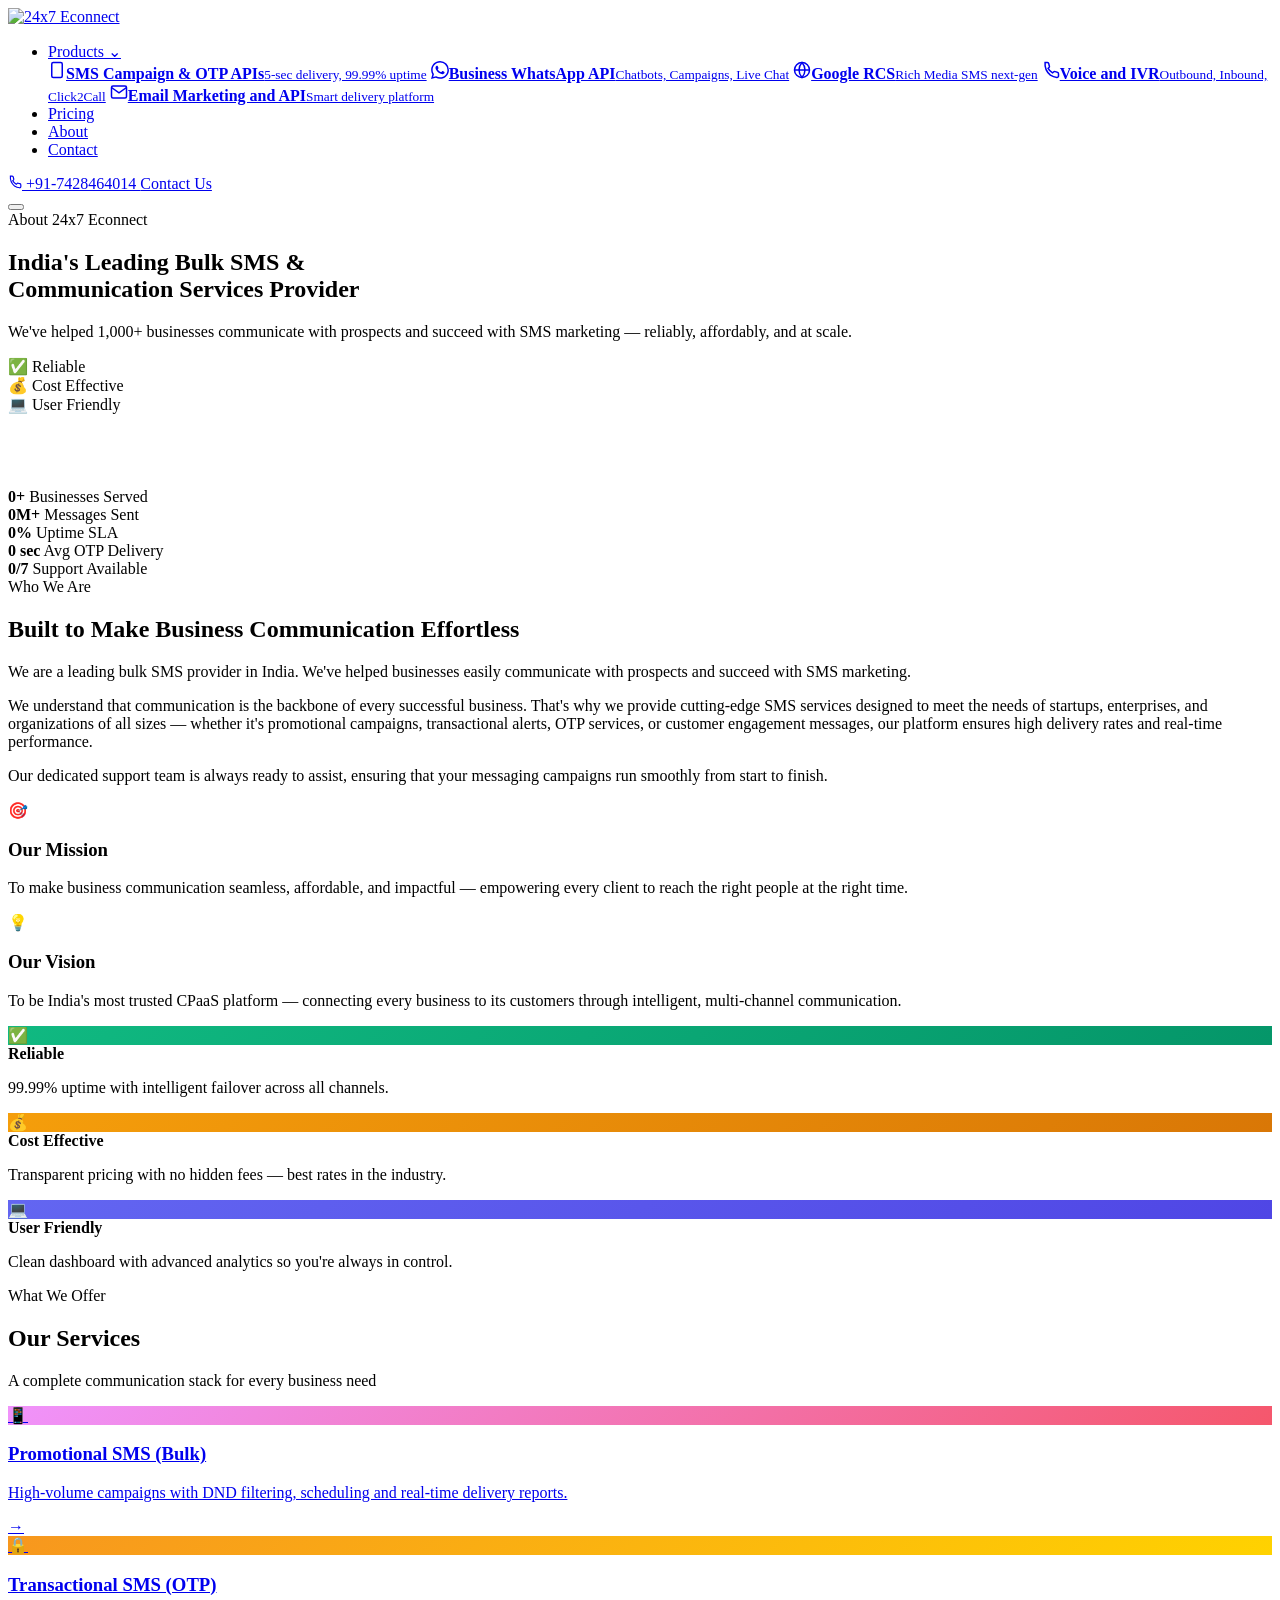
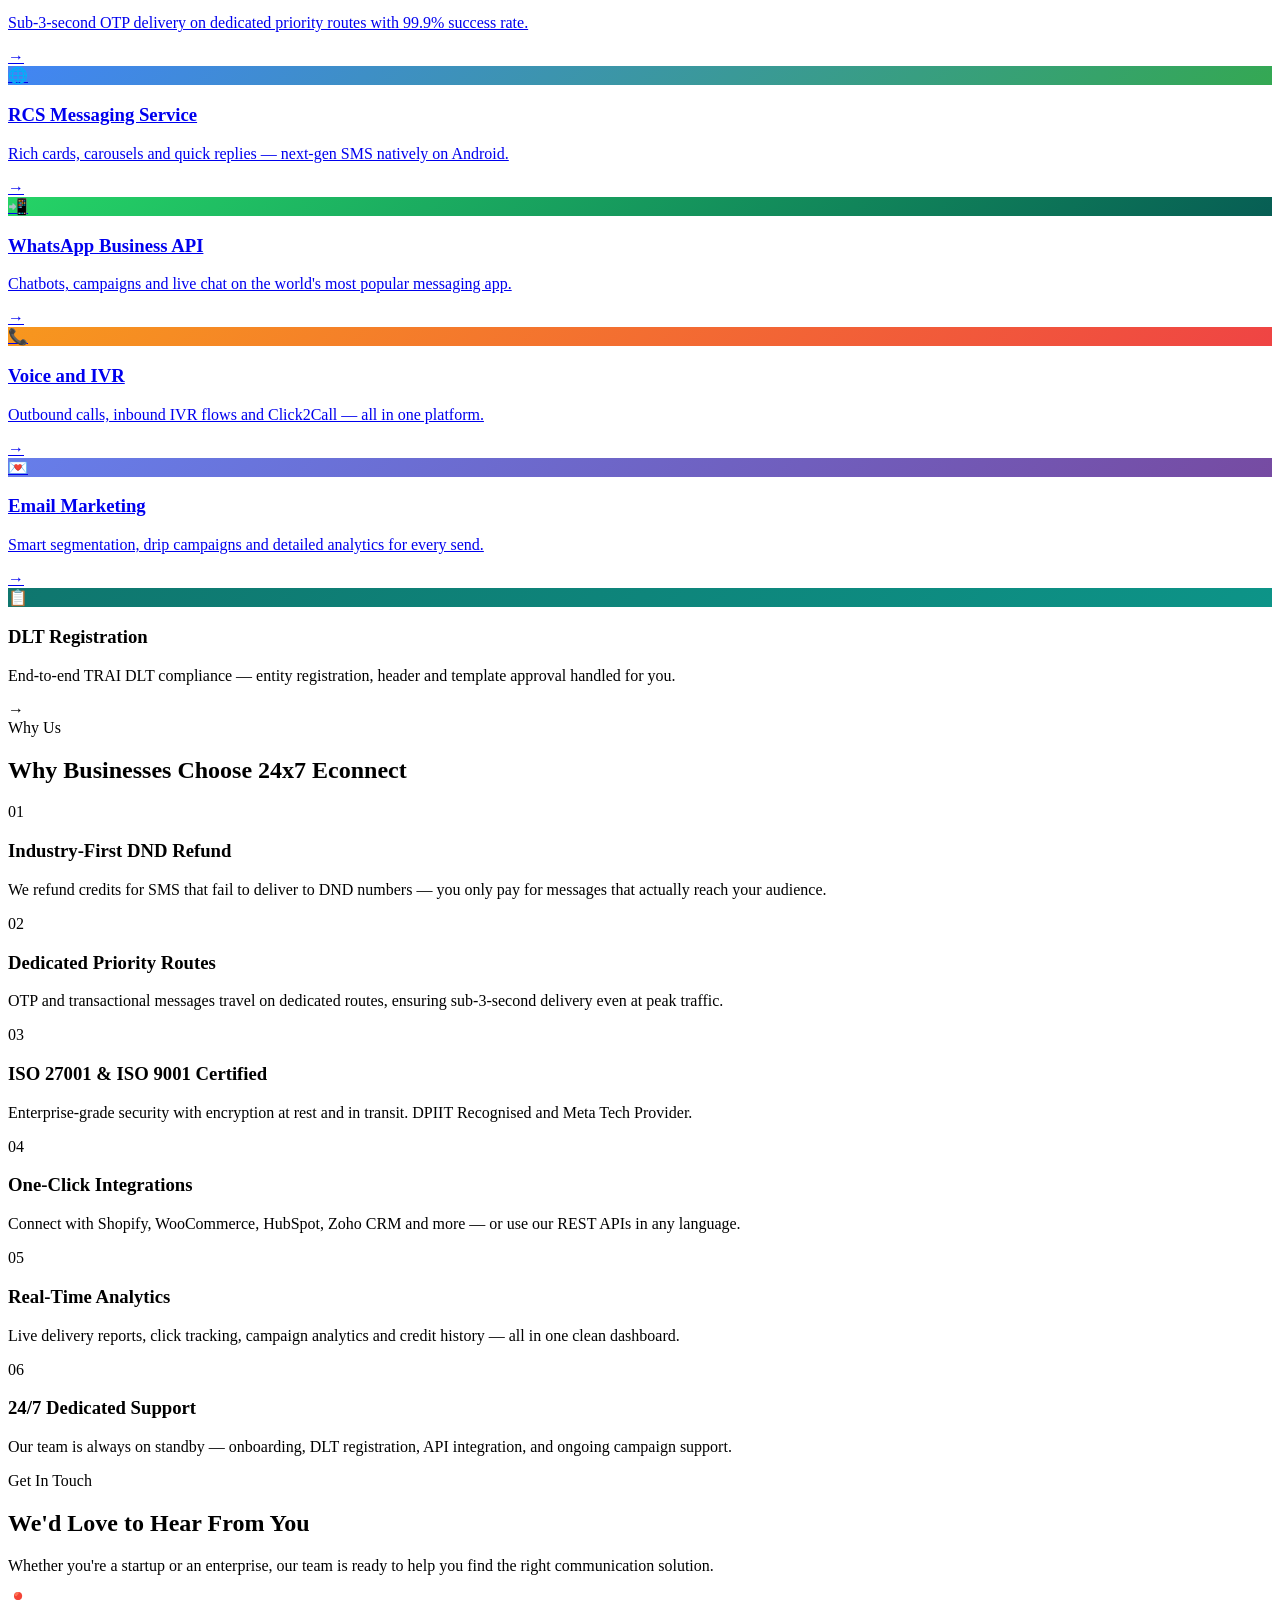
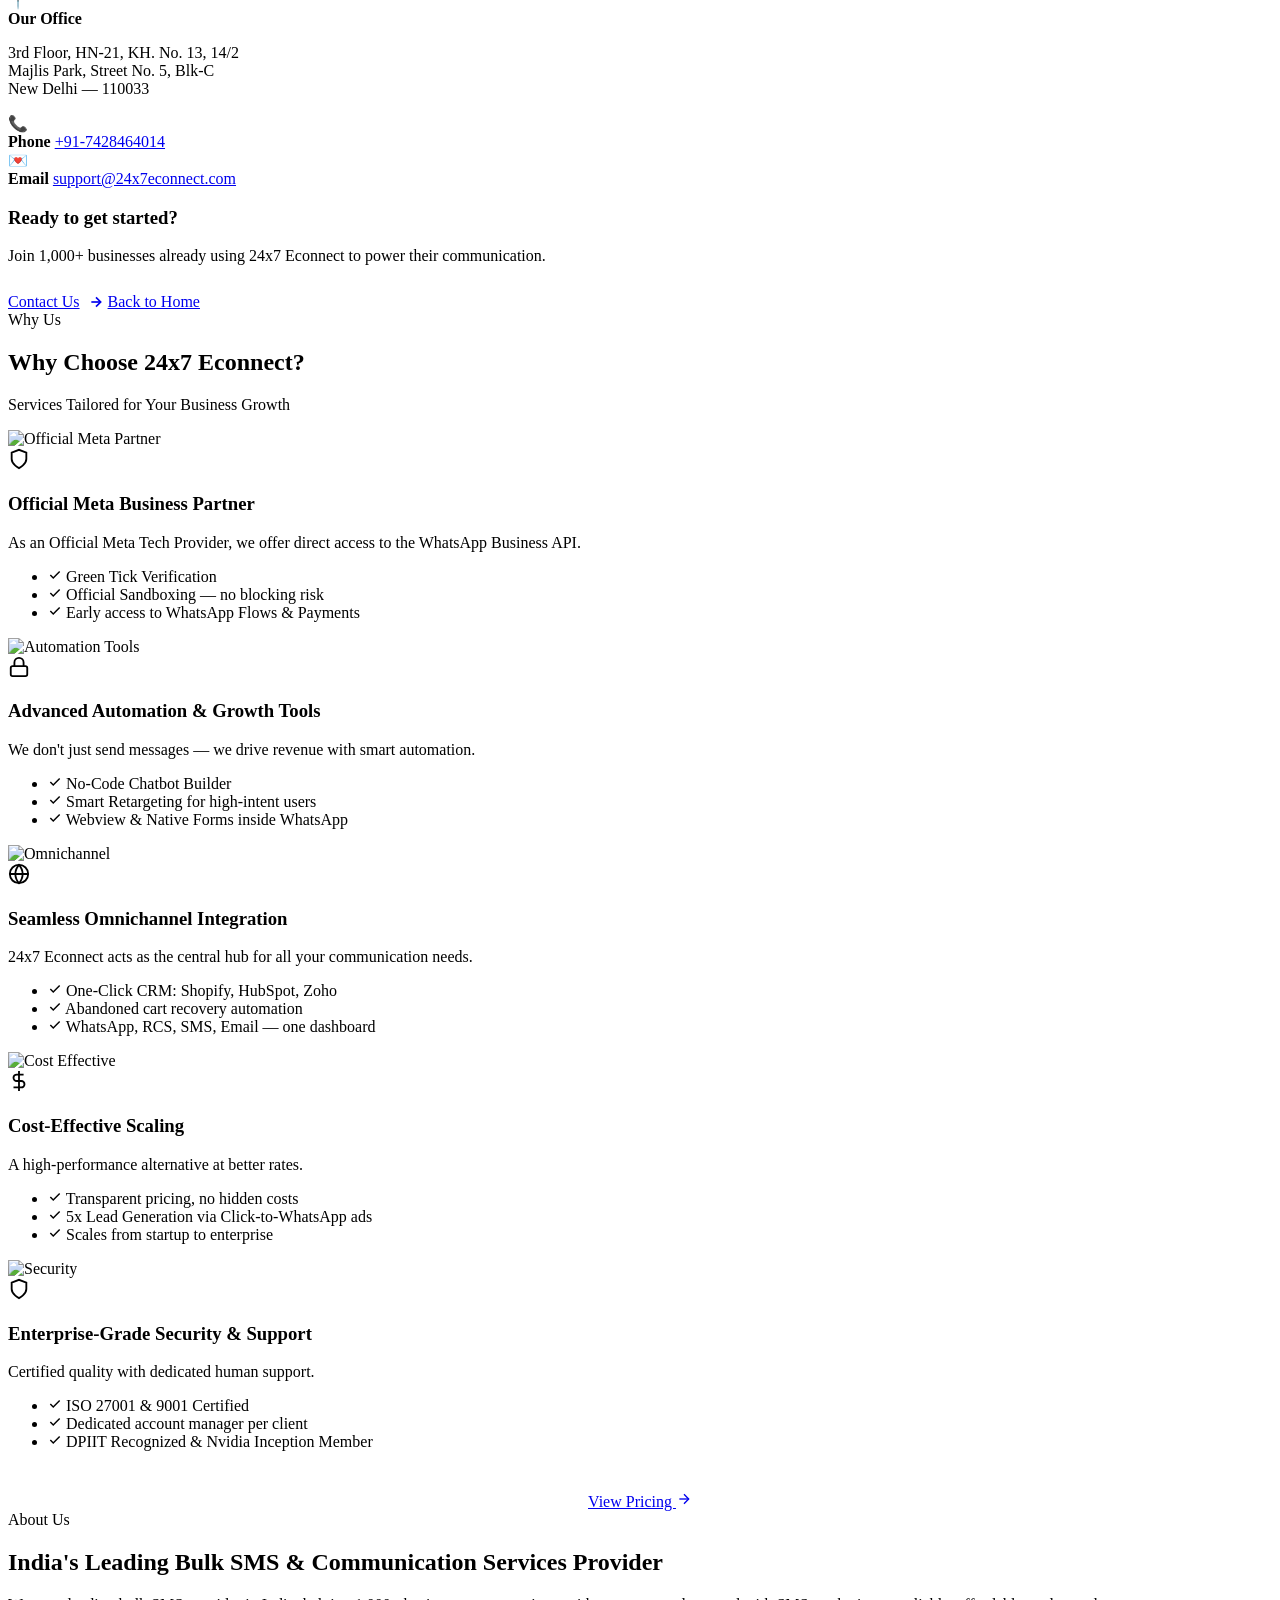
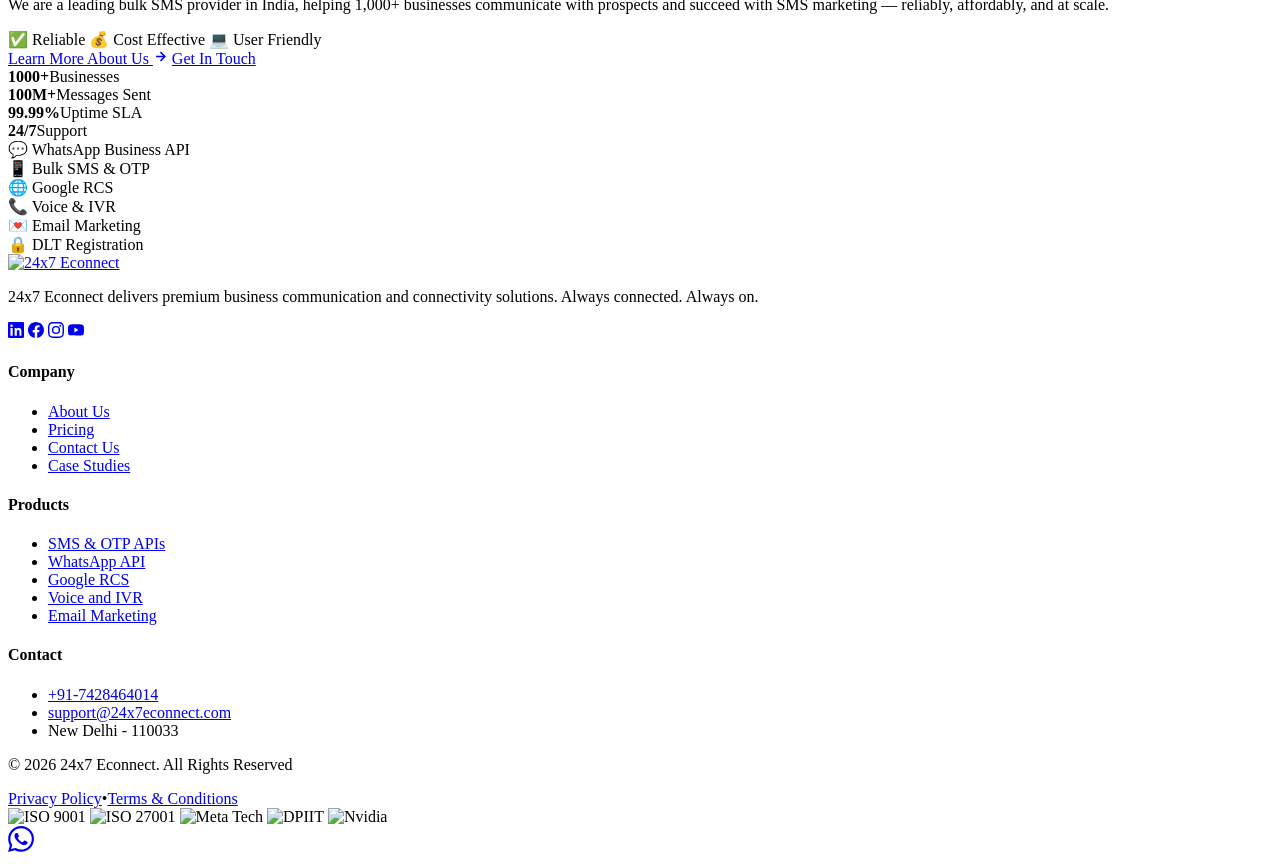
==== public/pages/about.html @ 638d7b46 "first commit" ====
<!DOCTYPE html>
<html lang="en">
<head>
<meta charset="UTF-8">
<meta name="viewport" content="width=device-width, initial-scale=1.0">
<title>About Us | 24*7 Econnect</title>
<meta name="description" content="Learn about 24x7 Econnect — India's leading bulk SMS and communication services provider. Our mission, services, and team.">
<link rel="preconnect" href="https://fonts.googleapis.com">
<link href="https://fonts.googleapis.com/css2?family=Poppins:wght@300;400;500;600;700;800;900&display=swap" rel="stylesheet">
<link rel="stylesheet" href="/assets/css/site.css">
<link rel="stylesheet" href="/assets/css/about-page.css">
</head>
<body>

<!-- NAVBAR -->
<nav class="nav scrolled" id="navbar">
  <div class="nav__inner">
    <a href="/" class="nav__logo"><img src="/assets/images/logo-24x7.svg" alt="24x7 Econnect" class="nav__logo-img"></a>
    <ul class="nav__links" id="navLinks">
      <li class="nav__item nav__item--dropdown">
        <a href="#" class="nav__link">Products <span class="nav__chevron">&#8964;</span></a>
        <div class="nav__dropdown">
          <a href="/pages/bulk-sms.html" class="nav__dropdown-item"><span class="nav__dd-icon nav__dd-icon--sms"><svg width="18" height="18" viewBox="0 0 24 24" fill="none" stroke="currentColor" stroke-width="2"><rect x="5" y="2" width="14" height="20" rx="2"/><line x1="12" y1="18" x2="12.01" y2="18"/></svg></span><span><strong>SMS Campaign &amp; OTP APIs</strong><small>5-sec delivery, 99.99% uptime</small></span></a>
          <a href="/pages/whatsapp-api.html" class="nav__dropdown-item"><span class="nav__dd-icon nav__dd-icon--wa"><svg width="18" height="18" viewBox="0 0 24 24" fill="currentColor"><path d="M17.472 14.382c-.297-.149-1.758-.867-2.03-.967-.273-.099-.471-.148-.67.15-.197.297-.767.966-.94 1.164-.173.199-.347.223-.644.075-.297-.15-1.255-.463-2.39-1.475-.883-.788-1.48-1.761-1.653-2.059-.173-.297-.018-.458.13-.606.134-.133.298-.347.446-.52.149-.174.198-.298.298-.497.099-.198.05-.371-.025-.52-.075-.149-.669-1.612-.916-2.207-.242-.579-.487-.5-.669-.51-.173-.008-.371-.01-.57-.01-.198 0-.52.074-.792.372-.272.297-1.04 1.016-1.04 2.479 0 1.462 1.065 2.875 1.213 3.074.149.198 2.096 3.2 5.077 4.487.709.306 1.262.489 1.694.625.712.227 1.36.195 1.871.118.571-.085 1.758-.719 2.006-1.413.248-.694.248-1.289.173-1.413-.074-.124-.272-.198-.57-.347m-5.421 7.403h-.004a9.87 9.87 0 0 1-5.031-1.378l-.361-.214-3.741.982.998-3.648-.235-.374a9.86 9.86 0 0 1-1.51-5.26c.001-5.45 4.436-9.884 9.888-9.884 2.64 0 5.122 1.03 6.988 2.898a9.825 9.825 0 0 1 2.893 6.994c-.003 5.45-4.437 9.884-9.885 9.884m8.413-18.297A11.815 11.815 0 0 0 12.05 0C5.495 0 .16 5.335.157 11.892c0 2.096.547 4.142 1.588 5.945L.057 24l6.305-1.654a11.882 11.882 0 0 0 5.683 1.448h.005c6.554 0 11.89-5.335 11.893-11.893a11.821 11.821 0 0 0-3.48-8.413z"/></svg></span><span><strong>Business WhatsApp API</strong><small>Chatbots, Campaigns, Live Chat</small></span></a>
          <a href="/pages/google-rcs.html" class="nav__dropdown-item"><span class="nav__dd-icon nav__dd-icon--rcs"><svg width="18" height="18" viewBox="0 0 24 24" fill="none" stroke="currentColor" stroke-width="2"><circle cx="12" cy="12" r="10"/><path d="M2 12h20M12 2a15.3 15.3 0 0 1 4 10 15.3 15.3 0 0 1-4 10 15.3 15.3 0 0 1-4-10 15.3 15.3 0 0 1 4-10z"/></svg></span><span><strong>Google RCS</strong><small>Rich Media SMS next-gen</small></span></a>
          <a href="/pages/voice-ivr.html" class="nav__dropdown-item"><span class="nav__dd-icon nav__dd-icon--voice"><svg width="18" height="18" viewBox="0 0 24 24" fill="none" stroke="currentColor" stroke-width="2"><path d="M22 16.92v3a2 2 0 0 1-2.18 2 19.79 19.79 0 0 1-8.63-3.07A19.5 19.5 0 0 1 4.11 2h3a2 2 0 0 1 2 1.72 12.84 12.84 0 0 0 .7 2.81 2 2 0 0 1-.45 2.11L8.09 9.91a16 16 0 0 0 6 6l1.27-1.27a2 2 0 0 1 2.11-.45 12.84 12.84 0 0 0 2.81.7A2 2 0 0 1 22 16.92z"/></svg></span><span><strong>Voice and IVR</strong><small>Outbound, Inbound, Click2Call</small></span></a>
          <a href="/pages/email-marketing.html" class="nav__dropdown-item"><span class="nav__dd-icon nav__dd-icon--email"><svg width="18" height="18" viewBox="0 0 24 24" fill="none" stroke="currentColor" stroke-width="2"><path d="M4 4h16c1.1 0 2 .9 2 2v12c0 1.1-.9 2-2 2H4c-1.1 0-2-.9-2-2V6c0-1.1.9-2 2-2z"/><polyline points="22,6 12,13 2,6"/></svg></span><span><strong>Email Marketing and API</strong><small>Smart delivery platform</small></span></a>
        </div>
      </li>
      <li class="nav__item"><a href="/pages/pricing.html" class="nav__link">Pricing</a></li>
      <li class="nav__item"><a href="/pages/about.html" class="nav__link nav__link--active">About</a></li>
      <li class="nav__item"><a href="/#contact" class="nav__link">Contact</a></li>
    </ul>
    <div class="nav__actions">
      <a href="tel:+917428464014" class="nav__phone">
        <svg width="14" height="14" viewBox="0 0 24 24" fill="none" stroke="currentColor" stroke-width="2"><path d="M22 16.92v3a2 2 0 0 1-2.18 2 19.79 19.79 0 0 1-8.63-3.07A19.5 19.5 0 0 1 4.11 2h3a2 2 0 0 1 2 1.72 12.84 12.84 0 0 0 .7 2.81 2 2 0 0 1-.45 2.11L8.09 9.91a16 16 0 0 0 6 6l1.27-1.27a2 2 0 0 1 2.11-.45 12.84 12.84 0 0 0 2.81.7A2 2 0 0 1 22 16.92z"/></svg>
        +91-7428464014
      </a>
      <a href="/#contact" class="nav__cta">Contact Us</a>
    </div>
    <button class="nav__hamburger" id="hamburger" aria-label="Toggle menu"><span></span><span></span><span></span></button>
  </div>
</nav>

<!-- HERO BANNER -->
<section class="ab-hero">
  <div class="ab-hero__orb ab-hero__orb--1"></div>
  <div class="ab-hero__orb ab-hero__orb--2"></div>
  <div class="ab-hero__orb ab-hero__orb--3"></div>
  <div class="section-inner">
    <div class="ab-hero__inner" data-aos="fade-up">
      <span class="ab-eyebrow">About 24x7 Econnect</span>
      <h1 class="ab-hero__title">India's Leading Bulk SMS &amp;<br>Communication Services Provider</h1>
      <p class="ab-hero__sub">We've helped 1,000+ businesses communicate with prospects and succeed with SMS marketing — reliably, affordably, and at scale.</p>
      <div class="ab-hero__badges">
        <div class="ab-badge"><span>&#9989;</span> Reliable</div>
        <div class="ab-badge"><span>&#128176;</span> Cost Effective</div>
        <div class="ab-badge"><span>&#128187;</span> User Friendly</div>
      </div>
    </div>
  </div>
  <div class="ab-hero__wave">
    <svg viewBox="0 0 1440 80" fill="none" xmlns="http://www.w3.org/2000/svg" preserveAspectRatio="none"><path d="M0,40 C360,80 1080,0 1440,40 L1440,80 L0,80 Z" fill="#fff"/></svg>
  </div>
</section>

<!-- STATS ROW -->
<section class="ab-stats">
  <div class="section-inner">
    <div class="ab-stats__grid" data-aos="fade-up">
      <div class="ab-stat">
        <strong data-count="1000" data-suffix="+">0+</strong>
        <span>Businesses Served</span>
      </div>
      <div class="ab-stat">
        <strong data-count="100" data-suffix="M+">0M+</strong>
        <span>Messages Sent</span>
      </div>
      <div class="ab-stat">
        <strong data-count="99" data-suffix=".99%">0%</strong>
        <span>Uptime SLA</span>
      </div>
      <div class="ab-stat">
        <strong data-count="5" data-suffix=" sec">0 sec</strong>
        <span>Avg OTP Delivery</span>
      </div>
      <div class="ab-stat">
        <strong data-count="24" data-suffix="/7">0/7</strong>
        <span>Support Available</span>
      </div>
    </div>
  </div>
</section>

<!-- WHO WE ARE -->
<section class="ab-section">
  <div class="section-inner">
    <div class="ab-who__grid">
      <div class="ab-who__left" data-aos="fade-right">
        <span class="ab-label">Who We Are</span>
        <h2 class="ab-section__title">Built to Make Business Communication Effortless</h2>
        <p class="ab-body">We are a leading bulk SMS provider in India. We've helped businesses easily communicate with prospects and succeed with SMS marketing.</p>
        <p class="ab-body">We understand that communication is the backbone of every successful business. That's why we provide cutting-edge SMS services designed to meet the needs of startups, enterprises, and organizations of all sizes — whether it's promotional campaigns, transactional alerts, OTP services, or customer engagement messages, our platform ensures high delivery rates and real-time performance.</p>
        <p class="ab-body">Our dedicated support team is always ready to assist, ensuring that your messaging campaigns run smoothly from start to finish.</p>
      </div>
      <div class="ab-who__right" data-aos="fade-left">
        <!-- Mission -->
        <div class="ab-mission-card">
          <div class="ab-mission-card__icon">&#127919;</div>
          <div>
            <h3>Our Mission</h3>
            <p>To make business communication seamless, affordable, and impactful — empowering every client to reach the right people at the right time.</p>
          </div>
        </div>
        <!-- Vision -->
        <div class="ab-mission-card ab-mission-card--blue">
          <div class="ab-mission-card__icon">&#128161;</div>
          <div>
            <h3>Our Vision</h3>
            <p>To be India's most trusted CPaaS platform — connecting every business to its customers through intelligent, multi-channel communication.</p>
          </div>
        </div>
        <!-- Values -->
        <div class="ab-values">
          <div class="ab-value">
            <div class="ab-value__icon" style="background:linear-gradient(135deg,#10b981,#059669)">&#9989;</div>
            <div><strong>Reliable</strong><p>99.99% uptime with intelligent failover across all channels.</p></div>
          </div>
          <div class="ab-value">
            <div class="ab-value__icon" style="background:linear-gradient(135deg,#f59e0b,#d97706)">&#128176;</div>
            <div><strong>Cost Effective</strong><p>Transparent pricing with no hidden fees — best rates in the industry.</p></div>
          </div>
          <div class="ab-value">
            <div class="ab-value__icon" style="background:linear-gradient(135deg,#6366f1,#4f46e5)">&#128187;</div>
            <div><strong>User Friendly</strong><p>Clean dashboard with advanced analytics so you're always in control.</p></div>
          </div>
        </div>
      </div>
    </div>
  </div>
</section>

<!-- SERVICES -->
<section class="ab-section ab-section--gray">
  <div class="section-inner">
    <div class="ab-section__head" data-aos="fade-up">
      <span class="ab-label">What We Offer</span>
      <h2 class="ab-section__title">Our Services</h2>
      <p class="ab-section__sub">A complete communication stack for every business need</p>
    </div>
    <div class="ab-services__grid" data-aos="fade-up">
      <a href="/pages/bulk-sms.html" class="ab-service-card">
        <div class="ab-service-card__icon" style="background:linear-gradient(135deg,#f093fb,#f5576c)">&#128241;</div>
        <h3>Promotional SMS (Bulk)</h3>
        <p>High-volume campaigns with DND filtering, scheduling and real-time delivery reports.</p>
        <span class="ab-service-card__arrow">&#8594;</span>
      </a>
      <a href="/pages/bulk-sms.html" class="ab-service-card">
        <div class="ab-service-card__icon" style="background:linear-gradient(135deg,#f7971e,#ffd200)">&#128274;</div>
        <h3>Transactional SMS (OTP)</h3>
        <p>Sub-3-second OTP delivery on dedicated priority routes with 99.9% success rate.</p>
        <span class="ab-service-card__arrow">&#8594;</span>
      </a>
      <a href="/pages/google-rcs.html" class="ab-service-card">
        <div class="ab-service-card__icon" style="background:linear-gradient(135deg,#4285f4,#34a853)">&#127760;</div>
        <h3>RCS Messaging Service</h3>
        <p>Rich cards, carousels and quick replies — next-gen SMS natively on Android.</p>
        <span class="ab-service-card__arrow">&#8594;</span>
      </a>
      <a href="/pages/whatsapp-api.html" class="ab-service-card">
        <div class="ab-service-card__icon" style="background:linear-gradient(135deg,#25d366,#075e54)">&#128242;</div>
        <h3>WhatsApp Business API</h3>
        <p>Chatbots, campaigns and live chat on the world's most popular messaging app.</p>
        <span class="ab-service-card__arrow">&#8594;</span>
      </a>
      <a href="/pages/voice-ivr.html" class="ab-service-card">
        <div class="ab-service-card__icon" style="background:linear-gradient(135deg,#f7971e,#ef4444)">&#128222;</div>
        <h3>Voice and IVR</h3>
        <p>Outbound calls, inbound IVR flows and Click2Call — all in one platform.</p>
        <span class="ab-service-card__arrow">&#8594;</span>
      </a>
      <a href="/pages/email-marketing.html" class="ab-service-card">
        <div class="ab-service-card__icon" style="background:linear-gradient(135deg,#667eea,#764ba2)">&#128140;</div>
        <h3>Email Marketing</h3>
        <p>Smart segmentation, drip campaigns and detailed analytics for every send.</p>
        <span class="ab-service-card__arrow">&#8594;</span>
      </a>
      <div class="ab-service-card ab-service-card--dlt">
        <div class="ab-service-card__icon" style="background:linear-gradient(135deg,#0f766e,#0d9488)">&#128203;</div>
        <h3>DLT Registration</h3>
        <p>End-to-end TRAI DLT compliance — entity registration, header and template approval handled for you.</p>
        <span class="ab-service-card__arrow">&#8594;</span>
      </div>
    </div>
  </div>
</section>

<!-- WHY CHOOSE US -->
<section class="ab-section">
  <div class="section-inner">
    <div class="ab-section__head" data-aos="fade-up">
      <span class="ab-label">Why Us</span>
      <h2 class="ab-section__title">Why Businesses Choose 24x7 Econnect</h2>
    </div>
    <div class="ab-why__grid" data-aos="fade-up">
      <div class="ab-why-card">
        <div class="ab-why-card__num">01</div>
        <h3>Industry-First DND Refund</h3>
        <p>We refund credits for SMS that fail to deliver to DND numbers — you only pay for messages that actually reach your audience.</p>
      </div>
      <div class="ab-why-card">
        <div class="ab-why-card__num">02</div>
        <h3>Dedicated Priority Routes</h3>
        <p>OTP and transactional messages travel on dedicated routes, ensuring sub-3-second delivery even at peak traffic.</p>
      </div>
      <div class="ab-why-card">
        <div class="ab-why-card__num">03</div>
        <h3>ISO 27001 &amp; ISO 9001 Certified</h3>
        <p>Enterprise-grade security with encryption at rest and in transit. DPIIT Recognised and Meta Tech Provider.</p>
      </div>
      <div class="ab-why-card">
        <div class="ab-why-card__num">04</div>
        <h3>One-Click Integrations</h3>
        <p>Connect with Shopify, WooCommerce, HubSpot, Zoho CRM and more — or use our REST APIs in any language.</p>
      </div>
      <div class="ab-why-card">
        <div class="ab-why-card__num">05</div>
        <h3>Real-Time Analytics</h3>
        <p>Live delivery reports, click tracking, campaign analytics and credit history — all in one clean dashboard.</p>
      </div>
      <div class="ab-why-card">
        <div class="ab-why-card__num">06</div>
        <h3>24/7 Dedicated Support</h3>
        <p>Our team is always on standby — onboarding, DLT registration, API integration, and ongoing campaign support.</p>
      </div>
    </div>
  </div>
</section>

<!-- CONTACT + ADDRESS -->
<section class="ab-section ab-section--gray">
  <div class="section-inner">
    <div class="ab-contact__grid" data-aos="fade-up">
      <div class="ab-contact__info">
        <span class="ab-label">Get In Touch</span>
        <h2 class="ab-section__title">We'd Love to Hear From You</h2>
        <p class="ab-body">Whether you're a startup or an enterprise, our team is ready to help you find the right communication solution.</p>
        <div class="ab-contact__details">
          <div class="ab-contact__detail">
            <div class="ab-contact__detail-icon">&#128205;</div>
            <div>
              <strong>Our Office</strong>
              <p>3rd Floor, HN-21, KH. No. 13, 14/2<br>Majlis Park, Street No. 5, Blk-C<br>New Delhi — 110033</p>
            </div>
          </div>
          <div class="ab-contact__detail">
            <div class="ab-contact__detail-icon">&#128222;</div>
            <div>
              <strong>Phone</strong>
              <a href="tel:+917428464014">+91-7428464014</a>
            </div>
          </div>
          <div class="ab-contact__detail">
            <div class="ab-contact__detail-icon">&#128140;</div>
            <div>
              <strong>Email</strong>
              <a href="mailto:support@24x7econnect.com">support@24x7econnect.com</a>
            </div>
          </div>
        </div>
      </div>
      <div class="ab-contact__cta">
        <div class="ab-cta-card">
          <h3>Ready to get started?</h3>
          <p>Join 1,000+ businesses already using 24x7 Econnect to power their communication.</p>
          <a href="/#contact" class="hero__btn-primary" style="display:inline-flex;align-items:center;gap:.5rem">
            Contact Us
            <svg width="16" height="16" viewBox="0 0 24 24" fill="none" stroke="currentColor" stroke-width="2.5"><line x1="5" y1="12" x2="19" y2="12"/><polyline points="12 5 19 12 12 19"/></svg>
          </a>
          <a href="/" class="hero__btn-secondary" style="display:inline-flex;align-items:center;gap:.5rem;margin-top:.75rem">
            Back to Home
          </a>
        </div>
      </div>
    </div>
  </div>
</section>


<!-- WHY CHOOSE US -->
<section class="why" id="features">
  <div class="section-inner">
    <div class="section-head" data-aos="fade-up">
      <span class="section-eyebrow">Why Us</span>
      <h2 class="section-title">Why Choose 24x7 Econnect?</h2>
      <p class="section-sub">Services Tailored for Your Business Growth</p>
    </div>
    <div class="why-scroll-wrap" data-aos="fade-up">
      <div class="why-scroll-track">
        <div class="wcard">
          <div class="wcard__img-wrap"><img src="https://combirds.com/_next/static/media/personalized.0367c824.jpg" alt="Official Meta Partner" class="wcard__img" loading="lazy"></div>
          <div class="wcard__icon-ring"><svg width="22" height="22" viewBox="0 0 24 24" fill="none" stroke="currentColor" stroke-width="2"><path d="M12 22s8-4 8-10V5l-8-3-8 3v7c0 6 8 10 8 10z"/></svg></div>
          <h3 class="wcard__title">Official Meta Business Partner</h3>
          <p class="wcard__desc">As an Official Meta Tech Provider, we offer direct access to the WhatsApp Business API.</p>
          <ul class="wcard__list">
            <li><svg width="14" height="14" viewBox="0 0 24 24" fill="none" stroke="currentColor" stroke-width="2.5"><polyline points="20 6 9 17 4 12"/></svg> Green Tick Verification</li>
            <li><svg width="14" height="14" viewBox="0 0 24 24" fill="none" stroke="currentColor" stroke-width="2.5"><polyline points="20 6 9 17 4 12"/></svg> Official Sandboxing — no blocking risk</li>
            <li><svg width="14" height="14" viewBox="0 0 24 24" fill="none" stroke="currentColor" stroke-width="2.5"><polyline points="20 6 9 17 4 12"/></svg> Early access to WhatsApp Flows &amp; Payments</li>
          </ul>
        </div>
        <div class="wcard">
          <div class="wcard__img-wrap"><img src="https://combirds.com/_next/static/media/cuttingEdge.2c557641.jpg" alt="Automation Tools" class="wcard__img" loading="lazy"></div>
          <div class="wcard__icon-ring"><svg width="22" height="22" viewBox="0 0 24 24" fill="none" stroke="currentColor" stroke-width="2"><rect x="3" y="11" width="18" height="11" rx="2"/><path d="M7 11V7a5 5 0 0 1 10 0v4"/></svg></div>
          <h3 class="wcard__title">Advanced Automation &amp; Growth Tools</h3>
          <p class="wcard__desc">We don't just send messages — we drive revenue with smart automation.</p>
          <ul class="wcard__list">
            <li><svg width="14" height="14" viewBox="0 0 24 24" fill="none" stroke="currentColor" stroke-width="2.5"><polyline points="20 6 9 17 4 12"/></svg> No-Code Chatbot Builder</li>
            <li><svg width="14" height="14" viewBox="0 0 24 24" fill="none" stroke="currentColor" stroke-width="2.5"><polyline points="20 6 9 17 4 12"/></svg> Smart Retargeting for high-intent users</li>
            <li><svg width="14" height="14" viewBox="0 0 24 24" fill="none" stroke="currentColor" stroke-width="2.5"><polyline points="20 6 9 17 4 12"/></svg> Webview &amp; Native Forms inside WhatsApp</li>
          </ul>
        </div>
        <div class="wcard">
          <div class="wcard__img-wrap"><img src="https://combirds.com/_next/static/media/costEffective.8e660334.jpg" alt="Omnichannel" class="wcard__img" loading="lazy"></div>
          <div class="wcard__icon-ring"><svg width="22" height="22" viewBox="0 0 24 24" fill="none" stroke="currentColor" stroke-width="2"><circle cx="12" cy="12" r="10"/><path d="M2 12h20M12 2a15.3 15.3 0 0 1 4 10 15.3 15.3 0 0 1-4 10 15.3 15.3 0 0 1-4-10 15.3 15.3 0 0 1 4-10z"/></svg></div>
          <h3 class="wcard__title">Seamless Omnichannel Integration</h3>
          <p class="wcard__desc">24x7 Econnect acts as the central hub for all your communication needs.</p>
          <ul class="wcard__list">
            <li><svg width="14" height="14" viewBox="0 0 24 24" fill="none" stroke="currentColor" stroke-width="2.5"><polyline points="20 6 9 17 4 12"/></svg> One-Click CRM: Shopify, HubSpot, Zoho</li>
            <li><svg width="14" height="14" viewBox="0 0 24 24" fill="none" stroke="currentColor" stroke-width="2.5"><polyline points="20 6 9 17 4 12"/></svg> Abandoned cart recovery automation</li>
            <li><svg width="14" height="14" viewBox="0 0 24 24" fill="none" stroke="currentColor" stroke-width="2.5"><polyline points="20 6 9 17 4 12"/></svg> WhatsApp, RCS, SMS, Email — one dashboard</li>
          </ul>
        </div>
        <div class="wcard">
          <div class="wcard__img-wrap"><img src="https://combirds.com/_next/static/media/costEffective.8e660334.jpg" alt="Cost Effective" class="wcard__img" loading="lazy"></div>
          <div class="wcard__icon-ring"><svg width="22" height="22" viewBox="0 0 24 24" fill="none" stroke="currentColor" stroke-width="2"><line x1="12" y1="1" x2="12" y2="23"/><path d="M17 5H9.5a3.5 3.5 0 0 0 0 7h5a3.5 3.5 0 0 1 0 7H6"/></svg></div>
          <h3 class="wcard__title">Cost-Effective Scaling</h3>
          <p class="wcard__desc">A high-performance alternative at better rates.</p>
          <ul class="wcard__list">
            <li><svg width="14" height="14" viewBox="0 0 24 24" fill="none" stroke="currentColor" stroke-width="2.5"><polyline points="20 6 9 17 4 12"/></svg> Transparent pricing, no hidden costs</li>
            <li><svg width="14" height="14" viewBox="0 0 24 24" fill="none" stroke="currentColor" stroke-width="2.5"><polyline points="20 6 9 17 4 12"/></svg> 5x Lead Generation via Click-to-WhatsApp ads</li>
            <li><svg width="14" height="14" viewBox="0 0 24 24" fill="none" stroke="currentColor" stroke-width="2.5"><polyline points="20 6 9 17 4 12"/></svg> Scales from startup to enterprise</li>
          </ul>
        </div>
        <div class="wcard">
          <div class="wcard__img-wrap"><img src="https://combirds.com/_next/static/media/exceptional.bc39d3ae.jpg" alt="Security" class="wcard__img" loading="lazy"></div>
          <div class="wcard__icon-ring"><svg width="22" height="22" viewBox="0 0 24 24" fill="none" stroke="currentColor" stroke-width="2"><path d="M12 22s8-4 8-10V5l-8-3-8 3v7c0 6 8 10 8 10z"/></svg></div>
          <h3 class="wcard__title">Enterprise-Grade Security &amp; Support</h3>
          <p class="wcard__desc">Certified quality with dedicated human support.</p>
          <ul class="wcard__list">
            <li><svg width="14" height="14" viewBox="0 0 24 24" fill="none" stroke="currentColor" stroke-width="2.5"><polyline points="20 6 9 17 4 12"/></svg> ISO 27001 &amp; 9001 Certified</li>
            <li><svg width="14" height="14" viewBox="0 0 24 24" fill="none" stroke="currentColor" stroke-width="2.5"><polyline points="20 6 9 17 4 12"/></svg> Dedicated account manager per client</li>
            <li><svg width="14" height="14" viewBox="0 0 24 24" fill="none" stroke="currentColor" stroke-width="2.5"><polyline points="20 6 9 17 4 12"/></svg> DPIIT Recognized &amp; Nvidia Inception Member</li>
          </ul>
        </div>
      </div>
    </div>
    <div style="text-align:center;margin-top:2.5rem" data-aos="fade-up">
      <a href="/pages/pricing.html" class="btn-outline-maroon">View Pricing <svg width="16" height="16" viewBox="0 0 24 24" fill="none" stroke="currentColor" stroke-width="2"><line x1="5" y1="12" x2="19" y2="12"/><polyline points="12 5 19 12 12 19"/></svg></a>
    </div>
  </div>
</section>

<!-- ABOUT US -->
<section class="about" id="about">
  <div class="section-inner">
    <div class="about__teaser" data-aos="fade-up">
      <div class="about__teaser-left">
        <span class="section-eyebrow">About Us</span>
        <h2 class="about__teaser-title">India's Leading Bulk SMS &amp; Communication Services Provider</h2>
        <p class="about__teaser-body">We are a leading bulk SMS provider in India, helping 1,000+ businesses communicate with prospects and succeed with SMS marketing — reliably, affordably, and at scale.</p>
        <div class="about__teaser-pills">
          <span class="about__pill">&#9989; Reliable</span>
          <span class="about__pill">&#128176; Cost Effective</span>
          <span class="about__pill">&#128187; User Friendly</span>
        </div>
        <div class="about__teaser-btns">
          <a href="/pages/about.html" class="hero__btn-primary">Learn More About Us <svg width="15" height="15" viewBox="0 0 24 24" fill="none" stroke="currentColor" stroke-width="2.5"><line x1="5" y1="12" x2="19" y2="12"/><polyline points="12 5 19 12 12 19"/></svg></a>
          <a href="/#contact" class="hero__btn-secondary">Get In Touch</a>
        </div>
      </div>
      <div class="about__teaser-right">
        <div class="about__teaser-stats">
          <div class="about__teaser-stat"><strong data-count="1000" data-suffix="+">1000+</strong><span>Businesses</span></div>
          <div class="about__teaser-stat"><strong data-count="100" data-suffix="M+">100M+</strong><span>Messages Sent</span></div>
          <div class="about__teaser-stat"><strong data-count="99" data-suffix=".99%">99.99%</strong><span>Uptime SLA</span></div>
          <div class="about__teaser-stat"><strong data-count="24" data-suffix="/7">24/7</strong><span>Support</span></div>
        </div>
        <div class="about__teaser-services">
          <div class="about__ts-item"><span style="color:#25d366">&#128172;</span> WhatsApp Business API</div>
          <div class="about__ts-item"><span style="color:#f5576c">&#128241;</span> Bulk SMS &amp; OTP</div>
          <div class="about__ts-item"><span style="color:#4285f4">&#127760;</span> Google RCS</div>
          <div class="about__ts-item"><span style="color:#f7971e">&#128222;</span> Voice &amp; IVR</div>
          <div class="about__ts-item"><span style="color:#764ba2">&#128140;</span> Email Marketing</div>
          <div class="about__ts-item"><span style="color:#0d9488">&#128274;</span> DLT Registration</div>
        </div>
      </div>
    </div>
  </div>
</section>

<!-- FOOTER -->
<footer class="footer">
  <div class="footer__main">
    <div class="footer__inner">
      <div class="footer__brand">
        <a href="/" class="footer__logo-wrap">
          <img src="/assets/images/logo-24x7-white.svg" alt="24x7 Econnect" class="footer__logo-img">
        </a>
        <p class="footer__bio">24x7 Econnect delivers premium business communication and connectivity solutions. Always connected. Always on.</p>
        <div class="footer__social">
          <a href="https://www.linkedin.com/company/24-7-econnect" target="_blank" rel="noopener" aria-label="LinkedIn" class="footer__social-link"><svg width="16" height="16" viewBox="0 0 24 24" fill="currentColor"><path d="M20.447 20.452H17.21v-5.569c0-1.328-.027-3.037-1.852-3.037-1.853 0-2.136 1.445-2.136 2.939v5.667H9.985V9h3.102v1.561h.046c.432-.818 1.487-1.681 3.061-1.681 3.274 0 3.878 2.155 3.878 4.958v6.614zM5.337 7.433a1.8 1.8 0 1 1 0-3.601 1.8 1.8 0 0 1 0 3.601zM6.956 20.452H3.717V9h3.239v11.452zM22.225 0H1.771C.792 0 0 .774 0 1.729v20.542C0 23.227.792 24 1.771 24h20.451C23.2 24 24 23.227 24 22.271V1.729C24 .774 23.2 0 22.222 0h.003z"/></svg></a>
          <a href="https://www.facebook.com/247econnect" target="_blank" rel="noopener" aria-label="Facebook" class="footer__social-link"><svg width="16" height="16" viewBox="0 0 24 24" fill="currentColor"><path d="M24 12.073C24 5.405 18.627 0 12 0S0 5.405 0 12.073C0 18.1 4.388 23.094 10.125 24v-8.437H7.078v-3.49h3.047V9.41c0-3.025 1.792-4.697 4.533-4.697 1.312 0 2.686.236 2.686.236v2.97h-1.513c-1.491 0-1.956.93-1.956 1.874v2.25h3.328l-.532 3.49h-2.796V24C19.612 23.094 24 18.1 24 12.073z"/></svg></a>
          <a href="https://www.instagram.com/247econnect" target="_blank" rel="noopener" aria-label="Instagram" class="footer__social-link"><svg width="16" height="16" viewBox="0 0 24 24" fill="currentColor"><path d="M12 2.163c3.204 0 3.584.012 4.85.07 3.252.148 4.771 1.691 4.919 4.919.058 1.265.069 1.645.069 4.849 0 3.205-.012 3.584-.069 4.849-.149 3.225-1.664 4.771-4.919 4.919-1.266.058-1.644.07-4.85.07-3.204 0-3.584-.012-4.849-.07-3.26-.149-4.771-1.699-4.919-4.92-.058-1.265-.07-1.644-.07-4.849 0-3.204.013-3.583.07-4.849.149-3.227 1.664-4.771 4.919-4.919 1.266-.057 1.645-.069 4.849-.069zM12 0C8.741 0 8.333.014 7.053.072 2.695.272.273 2.69.073 7.052.014 8.333 0 8.741 0 12c0 3.259.014 3.668.072 4.948.2 4.358 2.618 6.78 6.98 6.98C8.333 23.986 8.741 24 12 24c3.259 0 3.668-.014 4.948-.072 4.354-.2 6.782-2.618 6.979-6.98.059-1.28.073-1.689.073-4.948 0-3.259-.014-3.667-.072-4.947-.196-4.354-2.617-6.78-6.979-6.98C15.668.014 15.259 0 12 0zm0 5.838a6.162 6.162 0 1 0 0 12.324 6.162 6.162 0 0 0 0-12.324zM12 16a4 4 0 1 1 0-8 4 4 0 0 1 0 8zm6.406-11.845a1.44 1.44 0 1 0 0 2.881 1.44 1.44 0 0 0 0-2.881z"/></svg></a>
          <a href="https://www.youtube.com/@247econnect" target="_blank" rel="noopener" aria-label="YouTube" class="footer__social-link"><svg width="16" height="16" viewBox="0 0 24 24" fill="currentColor"><path d="M23.498 6.186a3.016 3.016 0 0 0-2.122-2.136C19.505 3.545 12 3.545 12 3.545s-7.505 0-9.377.505A3.017 3.017 0 0 0 .502 6.186C0 8.07 0 12 0 12s0 3.93.502 5.814a3.016 3.016 0 0 0 2.122 2.136c1.871.505 9.376.505 9.376.505s7.505 0 9.377-.505a3.015 3.015 0 0 0 2.122-2.136C24 15.93 24 12 24 12s0-3.93-.502-5.814zM9.545 15.568V8.432L15.818 12l-6.273 3.568z"/></svg></a>
        </div>
      </div>
      <div class="footer__col">
        <h4 class="footer__heading">Company</h4>
        <ul class="footer__links">
          <li><a href="/pages/about.html">About Us</a></li>
          <li><a href="/pages/pricing.html">Pricing</a></li>
          <li><a href="/#contact">Contact Us</a></li>
          <li><a href="/#case-studies">Case Studies</a></li>
        </ul>
      </div>
      <div class="footer__col">
        <h4 class="footer__heading">Products</h4>
        <ul class="footer__links">
          <li><a href="/pages/bulk-sms.html">SMS &amp; OTP APIs</a></li>
          <li><a href="/pages/whatsapp-api.html">WhatsApp API</a></li>
          <li><a href="/pages/google-rcs.html">Google RCS</a></li>
          <li><a href="/pages/voice-ivr.html">Voice and IVR</a></li>
          <li><a href="/pages/email-marketing.html">Email Marketing</a></li>
        </ul>
      </div>
      <div class="footer__col">
        <h4 class="footer__heading">Contact</h4>
        <ul class="footer__links">
          <li><a href="tel:+917428464014">+91-7428464014</a></li>
          <li><a href="mailto:support@24x7econnect.com">support@24x7econnect.com</a></li>
          <li><span>New Delhi - 110033</span></li>
        </ul>
      </div>
    </div>
  </div>
  <div class="footer__bottom">
    <div class="footer__bottom-inner">
      <div class="footer__copy">
        <p>&copy; 2026 24x7 Econnect. All Rights Reserved</p>
        <div class="footer__legal"><a href="#">Privacy Policy</a><span>&bull;</span><a href="#">Terms &amp; Conditions</a></div>
      </div>
      <div class="footer__badges">
        <img src="https://client-ui.s3.ap-south-1.amazonaws.com/CombirdsClientImages/iso9001.png" alt="ISO 9001">
        <img src="https://client-ui.s3.ap-south-1.amazonaws.com/CombirdsClientImages/iso27001_2022-removebg-preview.png" alt="ISO 27001">
        <img src="https://client-ui.s3.ap-south-1.amazonaws.com/CombirdsClientImages/MetaTechProvider__1_-removebg-preview.png" alt="Meta Tech">
        <img src="https://client-ui.s3.ap-south-1.amazonaws.com/CombirdsClientImages/DPIIT-header.png" alt="DPIIT">
        <img src="https://client-ui.s3.ap-south-1.amazonaws.com/CombirdsClientImages/nvidia-inception-premier-member-badge-rgb-for-screen-new.png" alt="Nvidia">
      </div>
    </div>
  </div>
</footer>
<a href="https://wa.me/917428464014" target="_blank" rel="noopener" class="whatsapp-fab" aria-label="Chat on WhatsApp"><svg width="26" height="26" viewBox="0 0 24 24" fill="currentColor"><path d="M17.472 14.382c-.297-.149-1.758-.867-2.03-.967-.273-.099-.471-.148-.67.15-.197.297-.767.966-.94 1.164-.173.199-.347.223-.644.075-.297-.15-1.255-.463-2.39-1.475-.883-.788-1.48-1.761-1.653-2.059-.173-.297-.018-.458.13-.606.134-.133.298-.347.446-.52.149-.174.198-.298.298-.497.099-.198.05-.371-.025-.52-.075-.149-.669-1.612-.916-2.207-.242-.579-.487-.5-.669-.51-.173-.008-.371-.01-.57-.01-.198 0-.52.074-.792.372-.272.297-1.04 1.016-1.04 2.479 0 1.462 1.065 2.875 1.213 3.074.149.198 2.096 3.2 5.077 4.487.709.306 1.262.489 1.694.625.712.227 1.36.195 1.871.118.571-.085 1.758-.719 2.006-1.413.248-.694.248-1.289.173-1.413-.074-.124-.272-.198-.57-.347m-5.421 7.403h-.004a9.87 9.87 0 0 1-5.031-1.378l-.361-.214-3.741.982.998-3.648-.235-.374a9.86 9.86 0 0 1-1.51-5.26c.001-5.45 4.436-9.884 9.888-9.884 2.64 0 5.122 1.03 6.988 2.898a9.825 9.825 0 0 1 2.893 6.994c-.003 5.45-4.437 9.884-9.885 9.884m8.413-18.297A11.815 11.815 0 0 0 12.05 0C5.495 0 .16 5.335.157 11.892c0 2.096.547 4.142 1.588 5.945L.057 24l6.305-1.654a11.882 11.882 0 0 0 5.683 1.448h.005c6.554 0 11.89-5.335 11.893-11.893a11.821 11.821 0 0 0-3.48-8.413z"/></svg></a>
<div class="scroll-progress" id="scrollProgress"></div>

</body>
</html>
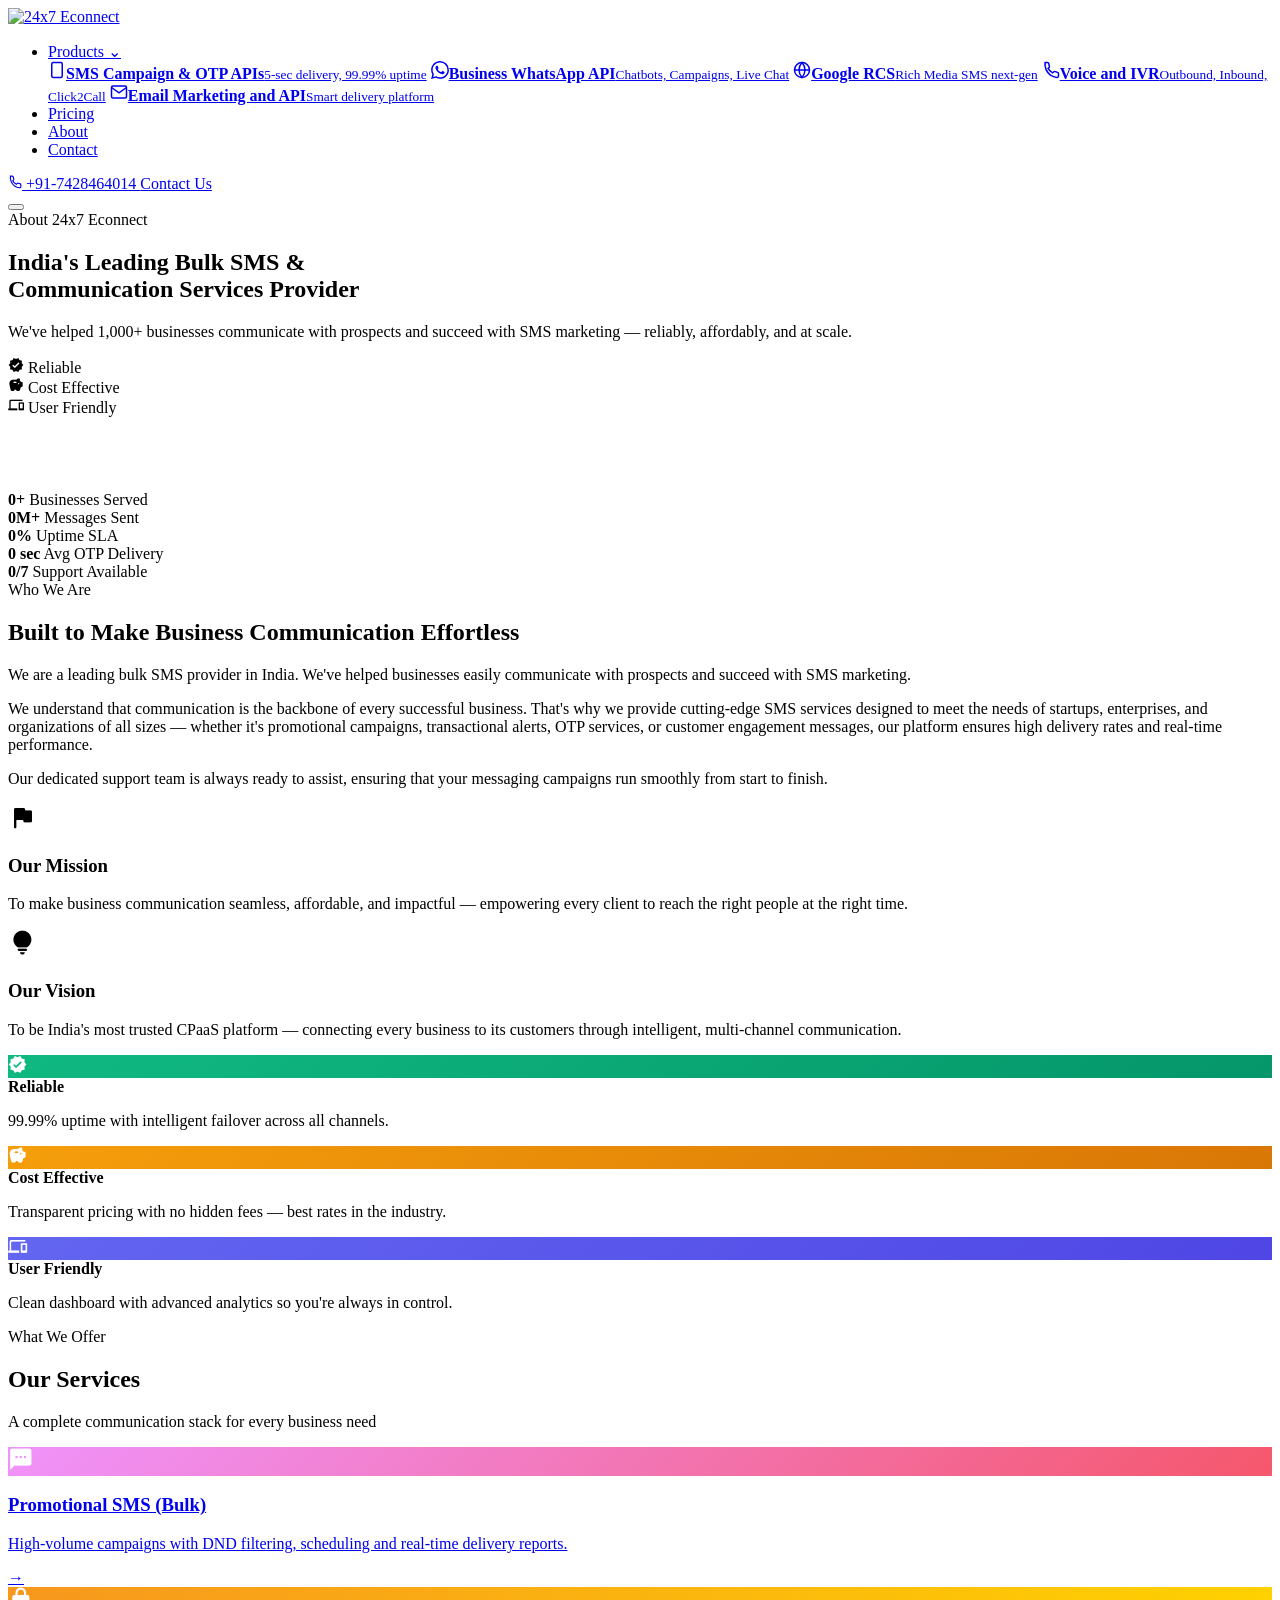
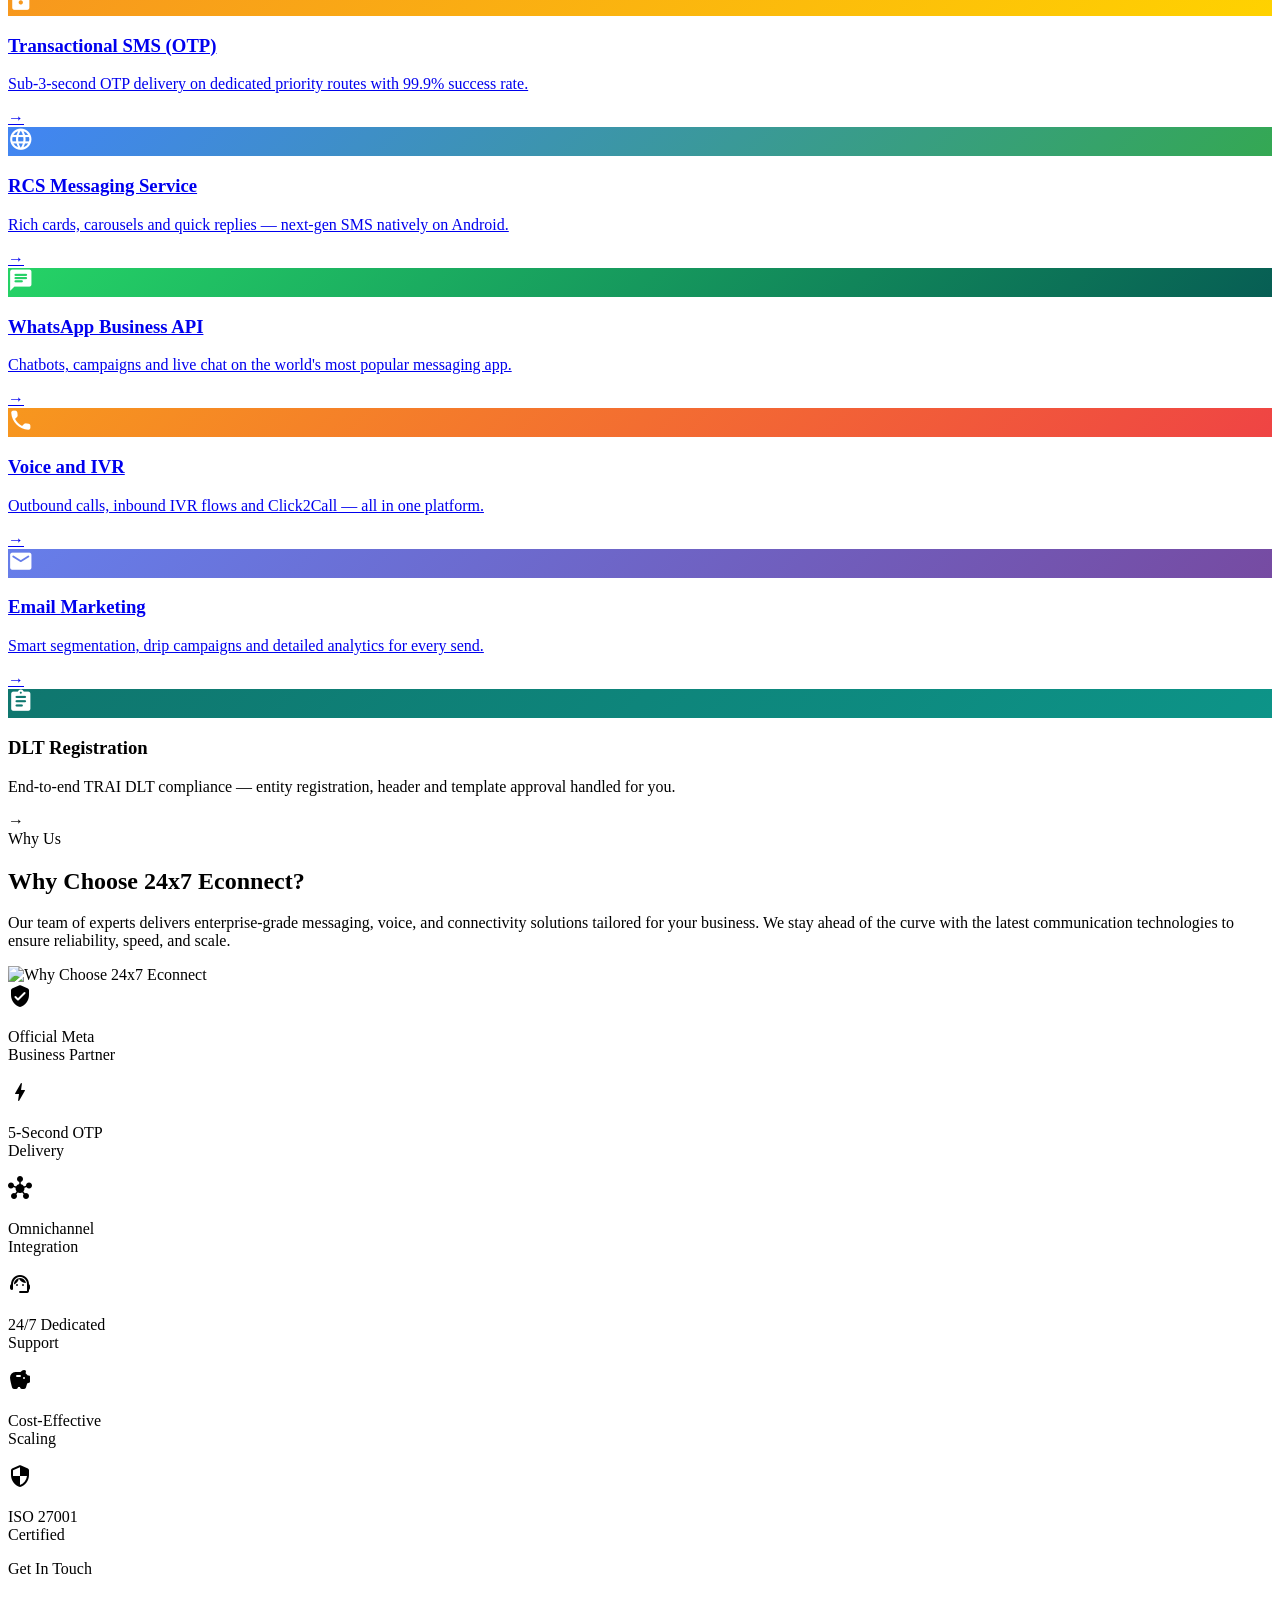
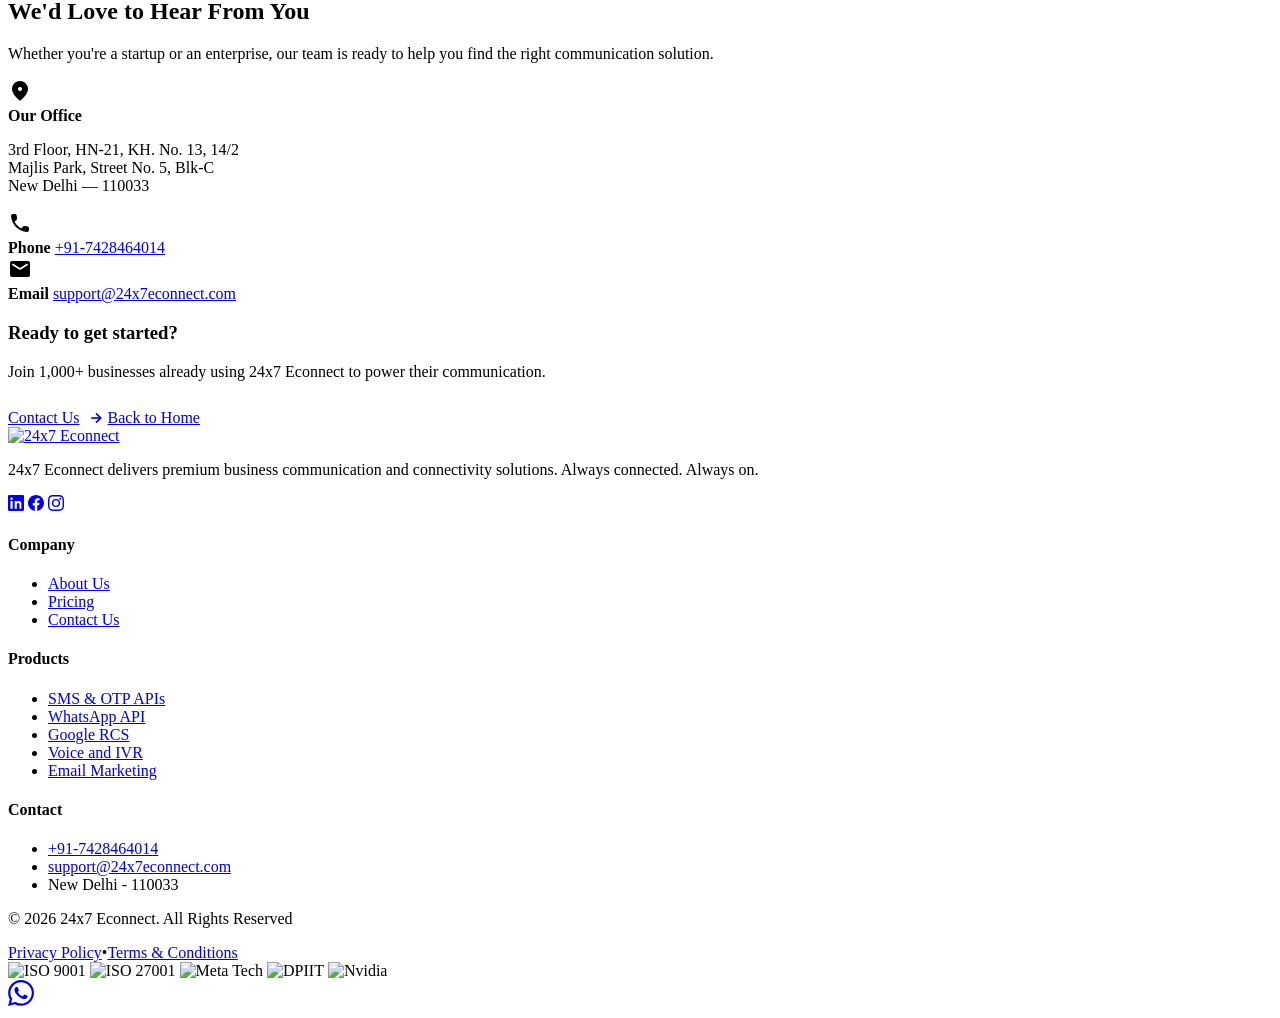
==== commit d5bacf41: "Fix" ====
--- a/public/pages/about.html
+++ b/public/pages/about.html
@@ -6,6 +6,7 @@
 <title>About Us | 24*7 Econnect</title>
 <meta name="description" content="Learn about 24x7 Econnect — India's leading bulk SMS and communication services provider. Our mission, services, and team.">
 <link rel="preconnect" href="https://fonts.googleapis.com">
+<link href="https://fonts.googleapis.com/icon?family=Material+Icons+Round" rel="stylesheet">
 <link href="https://fonts.googleapis.com/css2?family=Poppins:wght@300;400;500;600;700;800;900&display=swap" rel="stylesheet">
 <link rel="stylesheet" href="/assets/css/site.css">
 <link rel="stylesheet" href="/assets/css/about-page.css">
@@ -53,9 +54,9 @@
       <h1 class="ab-hero__title">India's Leading Bulk SMS &amp;<br>Communication Services Provider</h1>
       <p class="ab-hero__sub">We've helped 1,000+ businesses communicate with prospects and succeed with SMS marketing — reliably, affordably, and at scale.</p>
       <div class="ab-hero__badges">
-        <div class="ab-badge"><span>&#9989;</span> Reliable</div>
-        <div class="ab-badge"><span>&#128176;</span> Cost Effective</div>
-        <div class="ab-badge"><span>&#128187;</span> User Friendly</div>
+        <div class="ab-badge"><span class="material-icons-round" style="font-size:16px">verified</span> Reliable</div>
+        <div class="ab-badge"><span class="material-icons-round" style="font-size:16px">savings</span> Cost Effective</div>
+        <div class="ab-badge"><span class="material-icons-round" style="font-size:16px">devices</span> User Friendly</div>
       </div>
     </div>
   </div>
@@ -106,7 +107,7 @@
       <div class="ab-who__right" data-aos="fade-left">
         <!-- Mission -->
         <div class="ab-mission-card">
-          <div class="ab-mission-card__icon">&#127919;</div>
+          <div class="ab-mission-card__icon"><span class="material-icons-round" style="font-size:1.8rem;color:var(--maroon)">flag</span></div>
           <div>
             <h3>Our Mission</h3>
             <p>To make business communication seamless, affordable, and impactful — empowering every client to reach the right people at the right time.</p>
@@ -114,7 +115,7 @@
         </div>
         <!-- Vision -->
         <div class="ab-mission-card ab-mission-card--blue">
-          <div class="ab-mission-card__icon">&#128161;</div>
+          <div class="ab-mission-card__icon"><span class="material-icons-round" style="font-size:1.8rem;color:var(--blue)">lightbulb</span></div>
           <div>
             <h3>Our Vision</h3>
             <p>To be India's most trusted CPaaS platform — connecting every business to its customers through intelligent, multi-channel communication.</p>
@@ -123,15 +124,15 @@
         <!-- Values -->
         <div class="ab-values">
           <div class="ab-value">
-            <div class="ab-value__icon" style="background:linear-gradient(135deg,#10b981,#059669)">&#9989;</div>
+            <div class="ab-value__icon" style="background:linear-gradient(135deg,#10b981,#059669)"><span class="material-icons-round" style="font-size:1.2rem;color:#fff">verified</span></div>
             <div><strong>Reliable</strong><p>99.99% uptime with intelligent failover across all channels.</p></div>
           </div>
           <div class="ab-value">
-            <div class="ab-value__icon" style="background:linear-gradient(135deg,#f59e0b,#d97706)">&#128176;</div>
+            <div class="ab-value__icon" style="background:linear-gradient(135deg,#f59e0b,#d97706)"><span class="material-icons-round" style="font-size:1.2rem;color:#fff">savings</span></div>
             <div><strong>Cost Effective</strong><p>Transparent pricing with no hidden fees — best rates in the industry.</p></div>
           </div>
           <div class="ab-value">
-            <div class="ab-value__icon" style="background:linear-gradient(135deg,#6366f1,#4f46e5)">&#128187;</div>
+            <div class="ab-value__icon" style="background:linear-gradient(135deg,#6366f1,#4f46e5)"><span class="material-icons-round" style="font-size:1.2rem;color:#fff">devices</span></div>
             <div><strong>User Friendly</strong><p>Clean dashboard with advanced analytics so you're always in control.</p></div>
           </div>
         </div>
@@ -150,43 +151,43 @@
     </div>
     <div class="ab-services__grid" data-aos="fade-up">
       <a href="/pages/bulk-sms.html" class="ab-service-card">
-        <div class="ab-service-card__icon" style="background:linear-gradient(135deg,#f093fb,#f5576c)">&#128241;</div>
+        <div class="ab-service-card__icon" style="background:linear-gradient(135deg,#f093fb,#f5576c)"><span class="material-icons-round" style="font-size:1.6rem;color:#fff">sms</span></div>
         <h3>Promotional SMS (Bulk)</h3>
         <p>High-volume campaigns with DND filtering, scheduling and real-time delivery reports.</p>
         <span class="ab-service-card__arrow">&#8594;</span>
       </a>
       <a href="/pages/bulk-sms.html" class="ab-service-card">
-        <div class="ab-service-card__icon" style="background:linear-gradient(135deg,#f7971e,#ffd200)">&#128274;</div>
+        <div class="ab-service-card__icon" style="background:linear-gradient(135deg,#f7971e,#ffd200)"><span class="material-icons-round" style="font-size:1.6rem;color:#fff">lock</span></div>
         <h3>Transactional SMS (OTP)</h3>
         <p>Sub-3-second OTP delivery on dedicated priority routes with 99.9% success rate.</p>
         <span class="ab-service-card__arrow">&#8594;</span>
       </a>
       <a href="/pages/google-rcs.html" class="ab-service-card">
-        <div class="ab-service-card__icon" style="background:linear-gradient(135deg,#4285f4,#34a853)">&#127760;</div>
+        <div class="ab-service-card__icon" style="background:linear-gradient(135deg,#4285f4,#34a853)"><span class="material-icons-round" style="font-size:1.6rem;color:#fff">language</span></div>
         <h3>RCS Messaging Service</h3>
         <p>Rich cards, carousels and quick replies — next-gen SMS natively on Android.</p>
         <span class="ab-service-card__arrow">&#8594;</span>
       </a>
       <a href="/pages/whatsapp-api.html" class="ab-service-card">
-        <div class="ab-service-card__icon" style="background:linear-gradient(135deg,#25d366,#075e54)">&#128242;</div>
+        <div class="ab-service-card__icon" style="background:linear-gradient(135deg,#25d366,#075e54)"><span class="material-icons-round" style="font-size:1.6rem;color:#fff">chat</span></div>
         <h3>WhatsApp Business API</h3>
         <p>Chatbots, campaigns and live chat on the world's most popular messaging app.</p>
         <span class="ab-service-card__arrow">&#8594;</span>
       </a>
       <a href="/pages/voice-ivr.html" class="ab-service-card">
-        <div class="ab-service-card__icon" style="background:linear-gradient(135deg,#f7971e,#ef4444)">&#128222;</div>
+        <div class="ab-service-card__icon" style="background:linear-gradient(135deg,#f7971e,#ef4444)"><span class="material-icons-round" style="font-size:1.6rem;color:#fff">call</span></div>
         <h3>Voice and IVR</h3>
         <p>Outbound calls, inbound IVR flows and Click2Call — all in one platform.</p>
         <span class="ab-service-card__arrow">&#8594;</span>
       </a>
       <a href="/pages/email-marketing.html" class="ab-service-card">
-        <div class="ab-service-card__icon" style="background:linear-gradient(135deg,#667eea,#764ba2)">&#128140;</div>
+        <div class="ab-service-card__icon" style="background:linear-gradient(135deg,#667eea,#764ba2)"><span class="material-icons-round" style="font-size:1.6rem;color:#fff">email</span></div>
         <h3>Email Marketing</h3>
         <p>Smart segmentation, drip campaigns and detailed analytics for every send.</p>
         <span class="ab-service-card__arrow">&#8594;</span>
       </a>
       <div class="ab-service-card ab-service-card--dlt">
-        <div class="ab-service-card__icon" style="background:linear-gradient(135deg,#0f766e,#0d9488)">&#128203;</div>
+        <div class="ab-service-card__icon" style="background:linear-gradient(135deg,#0f766e,#0d9488)"><span class="material-icons-round" style="font-size:1.6rem;color:#fff">assignment</span></div>
         <h3>DLT Registration</h3>
         <p>End-to-end TRAI DLT compliance — entity registration, header and template approval handled for you.</p>
         <span class="ab-service-card__arrow">&#8594;</span>
@@ -196,42 +197,63 @@
 </section>
 
 <!-- WHY CHOOSE US -->
-<section class="ab-section">
-  <div class="section-inner">
-    <div class="ab-section__head" data-aos="fade-up">
-      <span class="ab-label">Why Us</span>
-      <h2 class="ab-section__title">Why Businesses Choose 24x7 Econnect</h2>
-    </div>
-    <div class="ab-why__grid" data-aos="fade-up">
-      <div class="ab-why-card">
-        <div class="ab-why-card__num">01</div>
-        <h3>Industry-First DND Refund</h3>
-        <p>We refund credits for SMS that fail to deliver to DND numbers — you only pay for messages that actually reach your audience.</p>
-      </div>
-      <div class="ab-why-card">
-        <div class="ab-why-card__num">02</div>
-        <h3>Dedicated Priority Routes</h3>
-        <p>OTP and transactional messages travel on dedicated routes, ensuring sub-3-second delivery even at peak traffic.</p>
-      </div>
-      <div class="ab-why-card">
-        <div class="ab-why-card__num">03</div>
-        <h3>ISO 27001 &amp; ISO 9001 Certified</h3>
-        <p>Enterprise-grade security with encryption at rest and in transit. DPIIT Recognised and Meta Tech Provider.</p>
-      </div>
-      <div class="ab-why-card">
-        <div class="ab-why-card__num">04</div>
-        <h3>One-Click Integrations</h3>
-        <p>Connect with Shopify, WooCommerce, HubSpot, Zoho CRM and more — or use our REST APIs in any language.</p>
-      </div>
-      <div class="ab-why-card">
-        <div class="ab-why-card__num">05</div>
-        <h3>Real-Time Analytics</h3>
-        <p>Live delivery reports, click tracking, campaign analytics and credit history — all in one clean dashboard.</p>
-      </div>
-      <div class="ab-why-card">
-        <div class="ab-why-card__num">06</div>
-        <h3>24/7 Dedicated Support</h3>
-        <p>Our team is always on standby — onboarding, DLT registration, API integration, and ongoing campaign support.</p>
+<section class="why" id="features">
+  <div class="section-inner">
+    <div class="why__layout">
+
+      <!-- Left: Title + desc + image -->
+      <div class="why__left" data-aos="fade-right">
+        <span class="section-eyebrow">Why Us</span>
+        <h2 class="why__title">Why Choose 24x7 Econnect?</h2>
+        <p class="why__desc">Our team of experts delivers enterprise-grade messaging, voice, and connectivity solutions tailored for your business. We stay ahead of the curve with the latest communication technologies to ensure reliability, speed, and scale.</p>
+        <img src="https://combirds.com/_next/static/media/CombirdsSiteHeaderFinal.8f869bae.png" alt="Why Choose 24x7 Econnect" class="why__img" loading="lazy">
+      </div>
+
+      <!-- Right: Simple floating icon cards -->
+      <div class="why__right" data-aos="fade-left">
+
+        <div class="why__card why__card--top-left">
+          <div class="why__card-icon">
+            <span class="material-icons-round">verified_user</span>
+          </div>
+          <p class="why__card-label">Official Meta<br>Business Partner</p>
+        </div>
+
+        <div class="why__card why__card--top-right">
+          <div class="why__card-icon">
+            <span class="material-icons-round">bolt</span>
+          </div>
+          <p class="why__card-label">5-Second OTP<br>Delivery</p>
+        </div>
+
+        <div class="why__card why__card--mid-left">
+          <div class="why__card-icon">
+            <span class="material-icons-round">hub</span>
+          </div>
+          <p class="why__card-label">Omnichannel<br>Integration</p>
+        </div>
+
+        <div class="why__card why__card--mid-right">
+          <div class="why__card-icon">
+            <span class="material-icons-round">support_agent</span>
+          </div>
+          <p class="why__card-label">24/7 Dedicated<br>Support</p>
+        </div>
+
+        <div class="why__card why__card--bot-left">
+          <div class="why__card-icon">
+            <span class="material-icons-round">savings</span>
+          </div>
+          <p class="why__card-label">Cost-Effective<br>Scaling</p>
+        </div>
+
+        <div class="why__card why__card--bot-right">
+          <div class="why__card-icon">
+            <span class="material-icons-round">security</span>
+          </div>
+          <p class="why__card-label">ISO 27001<br>Certified</p>
+        </div>
+
       </div>
     </div>
   </div>
@@ -247,21 +269,21 @@
         <p class="ab-body">Whether you're a startup or an enterprise, our team is ready to help you find the right communication solution.</p>
         <div class="ab-contact__details">
           <div class="ab-contact__detail">
-            <div class="ab-contact__detail-icon">&#128205;</div>
+            <div class="ab-contact__detail-icon"><span class="material-icons-round" style="color:var(--maroon)">location_on</span></div>
             <div>
               <strong>Our Office</strong>
               <p>3rd Floor, HN-21, KH. No. 13, 14/2<br>Majlis Park, Street No. 5, Blk-C<br>New Delhi — 110033</p>
             </div>
           </div>
           <div class="ab-contact__detail">
-            <div class="ab-contact__detail-icon">&#128222;</div>
+            <div class="ab-contact__detail-icon"><span class="material-icons-round" style="color:var(--maroon)">call</span></div>
             <div>
               <strong>Phone</strong>
               <a href="tel:+917428464014">+91-7428464014</a>
             </div>
           </div>
           <div class="ab-contact__detail">
-            <div class="ab-contact__detail-icon">&#128140;</div>
+            <div class="ab-contact__detail-icon"><span class="material-icons-round" style="color:var(--maroon)">email</span></div>
             <div>
               <strong>Email</strong>
               <a href="mailto:support@24x7econnect.com">support@24x7econnect.com</a>
@@ -287,116 +309,6 @@
 </section>
 
 
-<!-- WHY CHOOSE US -->
-<section class="why" id="features">
-  <div class="section-inner">
-    <div class="section-head" data-aos="fade-up">
-      <span class="section-eyebrow">Why Us</span>
-      <h2 class="section-title">Why Choose 24x7 Econnect?</h2>
-      <p class="section-sub">Services Tailored for Your Business Growth</p>
-    </div>
-    <div class="why-scroll-wrap" data-aos="fade-up">
-      <div class="why-scroll-track">
-        <div class="wcard">
-          <div class="wcard__img-wrap"><img src="https://combirds.com/_next/static/media/personalized.0367c824.jpg" alt="Official Meta Partner" class="wcard__img" loading="lazy"></div>
-          <div class="wcard__icon-ring"><svg width="22" height="22" viewBox="0 0 24 24" fill="none" stroke="currentColor" stroke-width="2"><path d="M12 22s8-4 8-10V5l-8-3-8 3v7c0 6 8 10 8 10z"/></svg></div>
-          <h3 class="wcard__title">Official Meta Business Partner</h3>
-          <p class="wcard__desc">As an Official Meta Tech Provider, we offer direct access to the WhatsApp Business API.</p>
-          <ul class="wcard__list">
-            <li><svg width="14" height="14" viewBox="0 0 24 24" fill="none" stroke="currentColor" stroke-width="2.5"><polyline points="20 6 9 17 4 12"/></svg> Green Tick Verification</li>
-            <li><svg width="14" height="14" viewBox="0 0 24 24" fill="none" stroke="currentColor" stroke-width="2.5"><polyline points="20 6 9 17 4 12"/></svg> Official Sandboxing — no blocking risk</li>
-            <li><svg width="14" height="14" viewBox="0 0 24 24" fill="none" stroke="currentColor" stroke-width="2.5"><polyline points="20 6 9 17 4 12"/></svg> Early access to WhatsApp Flows &amp; Payments</li>
-          </ul>
-        </div>
-        <div class="wcard">
-          <div class="wcard__img-wrap"><img src="https://combirds.com/_next/static/media/cuttingEdge.2c557641.jpg" alt="Automation Tools" class="wcard__img" loading="lazy"></div>
-          <div class="wcard__icon-ring"><svg width="22" height="22" viewBox="0 0 24 24" fill="none" stroke="currentColor" stroke-width="2"><rect x="3" y="11" width="18" height="11" rx="2"/><path d="M7 11V7a5 5 0 0 1 10 0v4"/></svg></div>
-          <h3 class="wcard__title">Advanced Automation &amp; Growth Tools</h3>
-          <p class="wcard__desc">We don't just send messages — we drive revenue with smart automation.</p>
-          <ul class="wcard__list">
-            <li><svg width="14" height="14" viewBox="0 0 24 24" fill="none" stroke="currentColor" stroke-width="2.5"><polyline points="20 6 9 17 4 12"/></svg> No-Code Chatbot Builder</li>
-            <li><svg width="14" height="14" viewBox="0 0 24 24" fill="none" stroke="currentColor" stroke-width="2.5"><polyline points="20 6 9 17 4 12"/></svg> Smart Retargeting for high-intent users</li>
-            <li><svg width="14" height="14" viewBox="0 0 24 24" fill="none" stroke="currentColor" stroke-width="2.5"><polyline points="20 6 9 17 4 12"/></svg> Webview &amp; Native Forms inside WhatsApp</li>
-          </ul>
-        </div>
-        <div class="wcard">
-          <div class="wcard__img-wrap"><img src="https://combirds.com/_next/static/media/costEffective.8e660334.jpg" alt="Omnichannel" class="wcard__img" loading="lazy"></div>
-          <div class="wcard__icon-ring"><svg width="22" height="22" viewBox="0 0 24 24" fill="none" stroke="currentColor" stroke-width="2"><circle cx="12" cy="12" r="10"/><path d="M2 12h20M12 2a15.3 15.3 0 0 1 4 10 15.3 15.3 0 0 1-4 10 15.3 15.3 0 0 1-4-10 15.3 15.3 0 0 1 4-10z"/></svg></div>
-          <h3 class="wcard__title">Seamless Omnichannel Integration</h3>
-          <p class="wcard__desc">24x7 Econnect acts as the central hub for all your communication needs.</p>
-          <ul class="wcard__list">
-            <li><svg width="14" height="14" viewBox="0 0 24 24" fill="none" stroke="currentColor" stroke-width="2.5"><polyline points="20 6 9 17 4 12"/></svg> One-Click CRM: Shopify, HubSpot, Zoho</li>
-            <li><svg width="14" height="14" viewBox="0 0 24 24" fill="none" stroke="currentColor" stroke-width="2.5"><polyline points="20 6 9 17 4 12"/></svg> Abandoned cart recovery automation</li>
-            <li><svg width="14" height="14" viewBox="0 0 24 24" fill="none" stroke="currentColor" stroke-width="2.5"><polyline points="20 6 9 17 4 12"/></svg> WhatsApp, RCS, SMS, Email — one dashboard</li>
-          </ul>
-        </div>
-        <div class="wcard">
-          <div class="wcard__img-wrap"><img src="https://combirds.com/_next/static/media/costEffective.8e660334.jpg" alt="Cost Effective" class="wcard__img" loading="lazy"></div>
-          <div class="wcard__icon-ring"><svg width="22" height="22" viewBox="0 0 24 24" fill="none" stroke="currentColor" stroke-width="2"><line x1="12" y1="1" x2="12" y2="23"/><path d="M17 5H9.5a3.5 3.5 0 0 0 0 7h5a3.5 3.5 0 0 1 0 7H6"/></svg></div>
-          <h3 class="wcard__title">Cost-Effective Scaling</h3>
-          <p class="wcard__desc">A high-performance alternative at better rates.</p>
-          <ul class="wcard__list">
-            <li><svg width="14" height="14" viewBox="0 0 24 24" fill="none" stroke="currentColor" stroke-width="2.5"><polyline points="20 6 9 17 4 12"/></svg> Transparent pricing, no hidden costs</li>
-            <li><svg width="14" height="14" viewBox="0 0 24 24" fill="none" stroke="currentColor" stroke-width="2.5"><polyline points="20 6 9 17 4 12"/></svg> 5x Lead Generation via Click-to-WhatsApp ads</li>
-            <li><svg width="14" height="14" viewBox="0 0 24 24" fill="none" stroke="currentColor" stroke-width="2.5"><polyline points="20 6 9 17 4 12"/></svg> Scales from startup to enterprise</li>
-          </ul>
-        </div>
-        <div class="wcard">
-          <div class="wcard__img-wrap"><img src="https://combirds.com/_next/static/media/exceptional.bc39d3ae.jpg" alt="Security" class="wcard__img" loading="lazy"></div>
-          <div class="wcard__icon-ring"><svg width="22" height="22" viewBox="0 0 24 24" fill="none" stroke="currentColor" stroke-width="2"><path d="M12 22s8-4 8-10V5l-8-3-8 3v7c0 6 8 10 8 10z"/></svg></div>
-          <h3 class="wcard__title">Enterprise-Grade Security &amp; Support</h3>
-          <p class="wcard__desc">Certified quality with dedicated human support.</p>
-          <ul class="wcard__list">
-            <li><svg width="14" height="14" viewBox="0 0 24 24" fill="none" stroke="currentColor" stroke-width="2.5"><polyline points="20 6 9 17 4 12"/></svg> ISO 27001 &amp; 9001 Certified</li>
-            <li><svg width="14" height="14" viewBox="0 0 24 24" fill="none" stroke="currentColor" stroke-width="2.5"><polyline points="20 6 9 17 4 12"/></svg> Dedicated account manager per client</li>
-            <li><svg width="14" height="14" viewBox="0 0 24 24" fill="none" stroke="currentColor" stroke-width="2.5"><polyline points="20 6 9 17 4 12"/></svg> DPIIT Recognized &amp; Nvidia Inception Member</li>
-          </ul>
-        </div>
-      </div>
-    </div>
-    <div style="text-align:center;margin-top:2.5rem" data-aos="fade-up">
-      <a href="/pages/pricing.html" class="btn-outline-maroon">View Pricing <svg width="16" height="16" viewBox="0 0 24 24" fill="none" stroke="currentColor" stroke-width="2"><line x1="5" y1="12" x2="19" y2="12"/><polyline points="12 5 19 12 12 19"/></svg></a>
-    </div>
-  </div>
-</section>
-
-<!-- ABOUT US -->
-<section class="about" id="about">
-  <div class="section-inner">
-    <div class="about__teaser" data-aos="fade-up">
-      <div class="about__teaser-left">
-        <span class="section-eyebrow">About Us</span>
-        <h2 class="about__teaser-title">India's Leading Bulk SMS &amp; Communication Services Provider</h2>
-        <p class="about__teaser-body">We are a leading bulk SMS provider in India, helping 1,000+ businesses communicate with prospects and succeed with SMS marketing — reliably, affordably, and at scale.</p>
-        <div class="about__teaser-pills">
-          <span class="about__pill">&#9989; Reliable</span>
-          <span class="about__pill">&#128176; Cost Effective</span>
-          <span class="about__pill">&#128187; User Friendly</span>
-        </div>
-        <div class="about__teaser-btns">
-          <a href="/pages/about.html" class="hero__btn-primary">Learn More About Us <svg width="15" height="15" viewBox="0 0 24 24" fill="none" stroke="currentColor" stroke-width="2.5"><line x1="5" y1="12" x2="19" y2="12"/><polyline points="12 5 19 12 12 19"/></svg></a>
-          <a href="/#contact" class="hero__btn-secondary">Get In Touch</a>
-        </div>
-      </div>
-      <div class="about__teaser-right">
-        <div class="about__teaser-stats">
-          <div class="about__teaser-stat"><strong data-count="1000" data-suffix="+">1000+</strong><span>Businesses</span></div>
-          <div class="about__teaser-stat"><strong data-count="100" data-suffix="M+">100M+</strong><span>Messages Sent</span></div>
-          <div class="about__teaser-stat"><strong data-count="99" data-suffix=".99%">99.99%</strong><span>Uptime SLA</span></div>
-          <div class="about__teaser-stat"><strong data-count="24" data-suffix="/7">24/7</strong><span>Support</span></div>
-        </div>
-        <div class="about__teaser-services">
-          <div class="about__ts-item"><span style="color:#25d366">&#128172;</span> WhatsApp Business API</div>
-          <div class="about__ts-item"><span style="color:#f5576c">&#128241;</span> Bulk SMS &amp; OTP</div>
-          <div class="about__ts-item"><span style="color:#4285f4">&#127760;</span> Google RCS</div>
-          <div class="about__ts-item"><span style="color:#f7971e">&#128222;</span> Voice &amp; IVR</div>
-          <div class="about__ts-item"><span style="color:#764ba2">&#128140;</span> Email Marketing</div>
-          <div class="about__ts-item"><span style="color:#0d9488">&#128274;</span> DLT Registration</div>
-        </div>
-      </div>
-    </div>
-  </div>
-</section>
 
 <!-- FOOTER -->
 <footer class="footer">
@@ -411,7 +323,6 @@
           <a href="https://www.linkedin.com/company/24-7-econnect" target="_blank" rel="noopener" aria-label="LinkedIn" class="footer__social-link"><svg width="16" height="16" viewBox="0 0 24 24" fill="currentColor"><path d="M20.447 20.452H17.21v-5.569c0-1.328-.027-3.037-1.852-3.037-1.853 0-2.136 1.445-2.136 2.939v5.667H9.985V9h3.102v1.561h.046c.432-.818 1.487-1.681 3.061-1.681 3.274 0 3.878 2.155 3.878 4.958v6.614zM5.337 7.433a1.8 1.8 0 1 1 0-3.601 1.8 1.8 0 0 1 0 3.601zM6.956 20.452H3.717V9h3.239v11.452zM22.225 0H1.771C.792 0 0 .774 0 1.729v20.542C0 23.227.792 24 1.771 24h20.451C23.2 24 24 23.227 24 22.271V1.729C24 .774 23.2 0 22.222 0h.003z"/></svg></a>
           <a href="https://www.facebook.com/247econnect" target="_blank" rel="noopener" aria-label="Facebook" class="footer__social-link"><svg width="16" height="16" viewBox="0 0 24 24" fill="currentColor"><path d="M24 12.073C24 5.405 18.627 0 12 0S0 5.405 0 12.073C0 18.1 4.388 23.094 10.125 24v-8.437H7.078v-3.49h3.047V9.41c0-3.025 1.792-4.697 4.533-4.697 1.312 0 2.686.236 2.686.236v2.97h-1.513c-1.491 0-1.956.93-1.956 1.874v2.25h3.328l-.532 3.49h-2.796V24C19.612 23.094 24 18.1 24 12.073z"/></svg></a>
           <a href="https://www.instagram.com/247econnect" target="_blank" rel="noopener" aria-label="Instagram" class="footer__social-link"><svg width="16" height="16" viewBox="0 0 24 24" fill="currentColor"><path d="M12 2.163c3.204 0 3.584.012 4.85.07 3.252.148 4.771 1.691 4.919 4.919.058 1.265.069 1.645.069 4.849 0 3.205-.012 3.584-.069 4.849-.149 3.225-1.664 4.771-4.919 4.919-1.266.058-1.644.07-4.85.07-3.204 0-3.584-.012-4.849-.07-3.26-.149-4.771-1.699-4.919-4.92-.058-1.265-.07-1.644-.07-4.849 0-3.204.013-3.583.07-4.849.149-3.227 1.664-4.771 4.919-4.919 1.266-.057 1.645-.069 4.849-.069zM12 0C8.741 0 8.333.014 7.053.072 2.695.272.273 2.69.073 7.052.014 8.333 0 8.741 0 12c0 3.259.014 3.668.072 4.948.2 4.358 2.618 6.78 6.98 6.98C8.333 23.986 8.741 24 12 24c3.259 0 3.668-.014 4.948-.072 4.354-.2 6.782-2.618 6.979-6.98.059-1.28.073-1.689.073-4.948 0-3.259-.014-3.667-.072-4.947-.196-4.354-2.617-6.78-6.979-6.98C15.668.014 15.259 0 12 0zm0 5.838a6.162 6.162 0 1 0 0 12.324 6.162 6.162 0 0 0 0-12.324zM12 16a4 4 0 1 1 0-8 4 4 0 0 1 0 8zm6.406-11.845a1.44 1.44 0 1 0 0 2.881 1.44 1.44 0 0 0 0-2.881z"/></svg></a>
-          <a href="https://www.youtube.com/@247econnect" target="_blank" rel="noopener" aria-label="YouTube" class="footer__social-link"><svg width="16" height="16" viewBox="0 0 24 24" fill="currentColor"><path d="M23.498 6.186a3.016 3.016 0 0 0-2.122-2.136C19.505 3.545 12 3.545 12 3.545s-7.505 0-9.377.505A3.017 3.017 0 0 0 .502 6.186C0 8.07 0 12 0 12s0 3.93.502 5.814a3.016 3.016 0 0 0 2.122 2.136c1.871.505 9.376.505 9.376.505s7.505 0 9.377-.505a3.015 3.015 0 0 0 2.122-2.136C24 15.93 24 12 24 12s0-3.93-.502-5.814zM9.545 15.568V8.432L15.818 12l-6.273 3.568z"/></svg></a>
         </div>
       </div>
       <div class="footer__col">
@@ -420,7 +331,6 @@
           <li><a href="/pages/about.html">About Us</a></li>
           <li><a href="/pages/pricing.html">Pricing</a></li>
           <li><a href="/#contact">Contact Us</a></li>
-          <li><a href="/#case-studies">Case Studies</a></li>
         </ul>
       </div>
       <div class="footer__col">
@@ -461,7 +371,7 @@
 </footer>
 <a href="https://wa.me/917428464014" target="_blank" rel="noopener" class="whatsapp-fab" aria-label="Chat on WhatsApp"><svg width="26" height="26" viewBox="0 0 24 24" fill="currentColor"><path d="M17.472 14.382c-.297-.149-1.758-.867-2.03-.967-.273-.099-.471-.148-.67.15-.197.297-.767.966-.94 1.164-.173.199-.347.223-.644.075-.297-.15-1.255-.463-2.39-1.475-.883-.788-1.48-1.761-1.653-2.059-.173-.297-.018-.458.13-.606.134-.133.298-.347.446-.52.149-.174.198-.298.298-.497.099-.198.05-.371-.025-.52-.075-.149-.669-1.612-.916-2.207-.242-.579-.487-.5-.669-.51-.173-.008-.371-.01-.57-.01-.198 0-.52.074-.792.372-.272.297-1.04 1.016-1.04 2.479 0 1.462 1.065 2.875 1.213 3.074.149.198 2.096 3.2 5.077 4.487.709.306 1.262.489 1.694.625.712.227 1.36.195 1.871.118.571-.085 1.758-.719 2.006-1.413.248-.694.248-1.289.173-1.413-.074-.124-.272-.198-.57-.347m-5.421 7.403h-.004a9.87 9.87 0 0 1-5.031-1.378l-.361-.214-3.741.982.998-3.648-.235-.374a9.86 9.86 0 0 1-1.51-5.26c.001-5.45 4.436-9.884 9.888-9.884 2.64 0 5.122 1.03 6.988 2.898a9.825 9.825 0 0 1 2.893 6.994c-.003 5.45-4.437 9.884-9.885 9.884m8.413-18.297A11.815 11.815 0 0 0 12.05 0C5.495 0 .16 5.335.157 11.892c0 2.096.547 4.142 1.588 5.945L.057 24l6.305-1.654a11.882 11.882 0 0 0 5.683 1.448h.005c6.554 0 11.89-5.335 11.893-11.893a11.821 11.821 0 0 0-3.48-8.413z"/></svg></a>
 <div class="scroll-progress" id="scrollProgress"></div>
-
+<script src="/assets/js/site.js"></script>
 </body>
 </html>
 
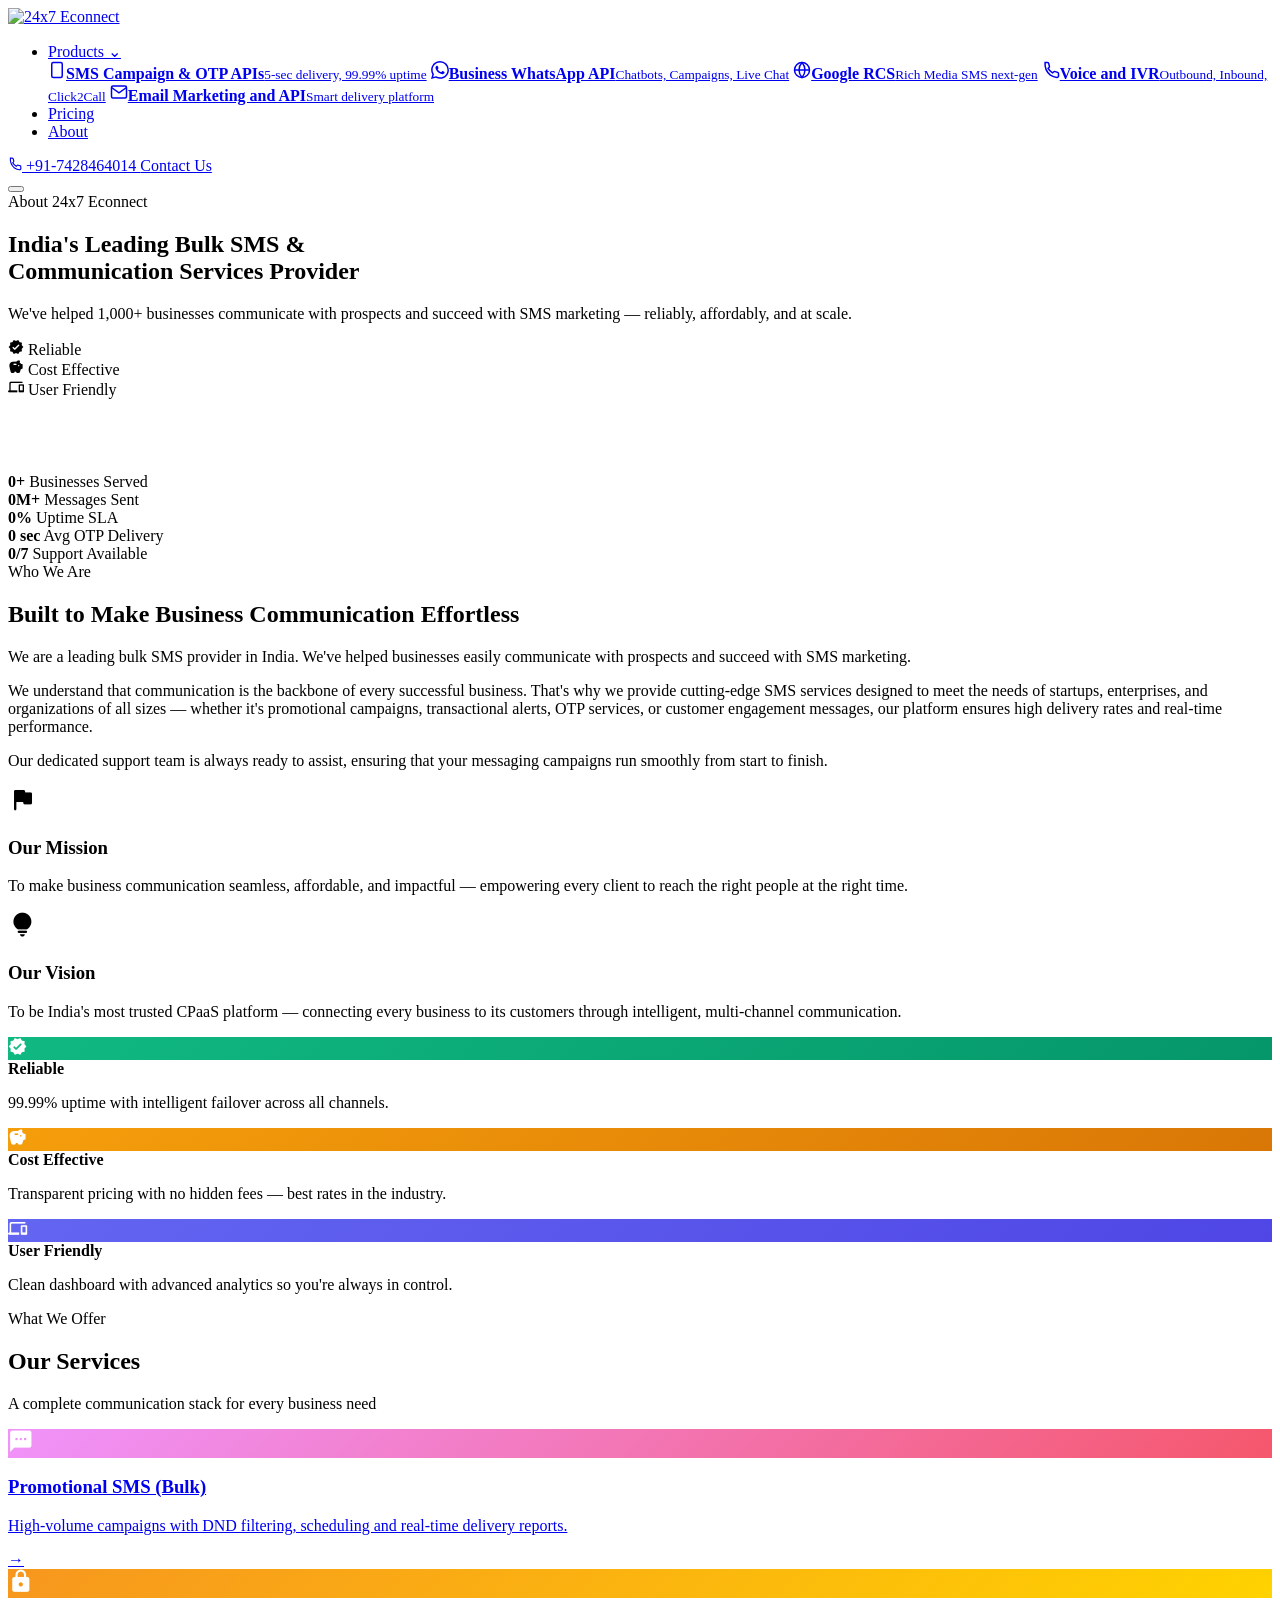
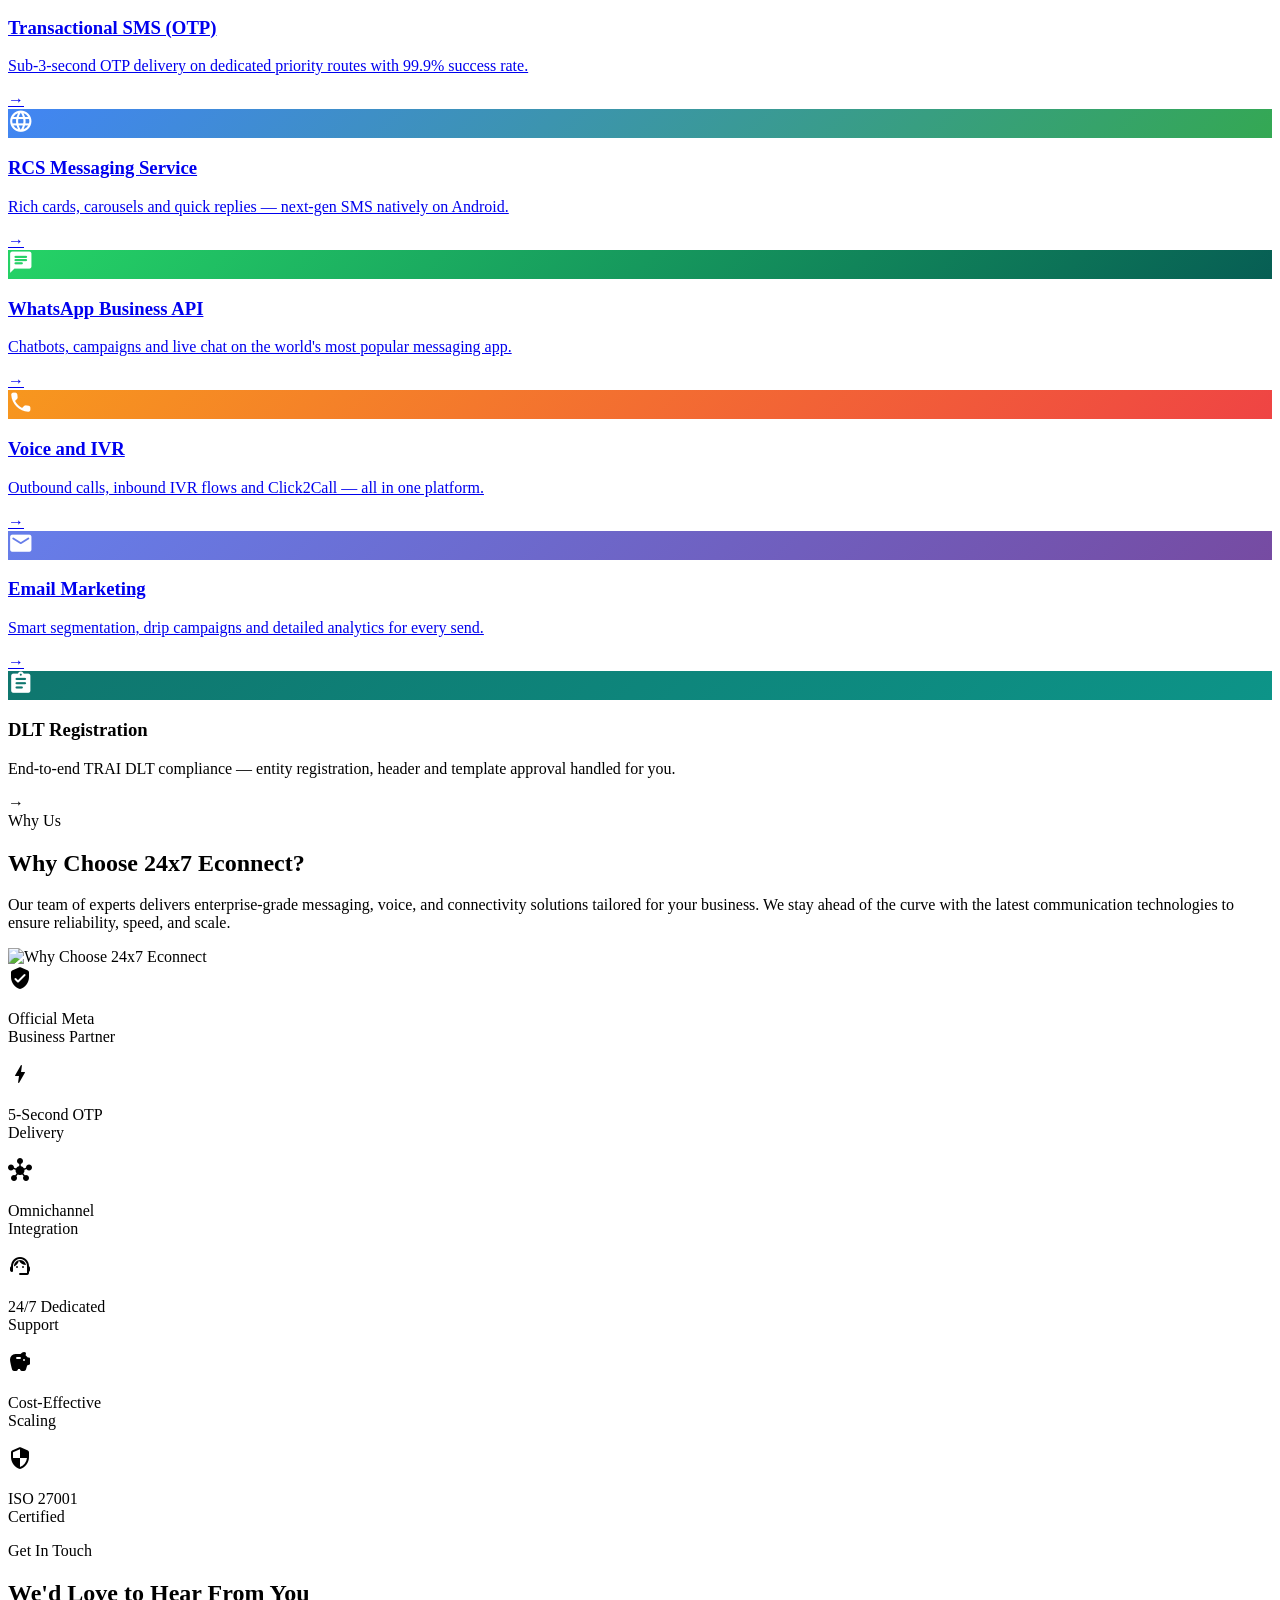
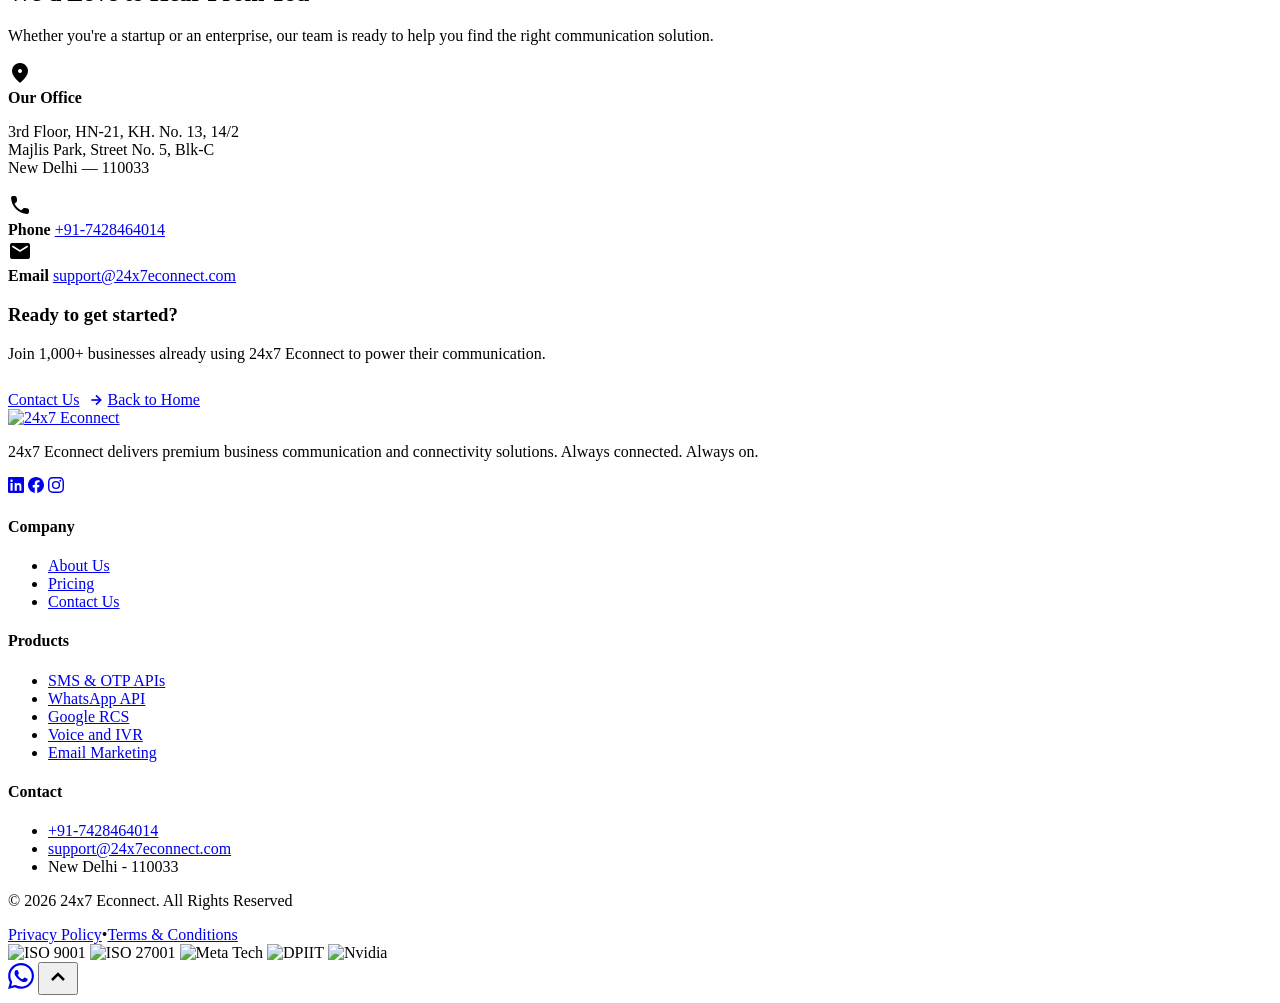
==== commit 9404f3fe: "Fix" ====
--- a/public/pages/about.html
+++ b/public/pages/about.html
@@ -30,7 +30,6 @@
       </li>
       <li class="nav__item"><a href="/pages/pricing.html" class="nav__link">Pricing</a></li>
       <li class="nav__item"><a href="/pages/about.html" class="nav__link nav__link--active">About</a></li>
-      <li class="nav__item"><a href="/#contact" class="nav__link">Contact</a></li>
     </ul>
     <div class="nav__actions">
       <a href="tel:+917428464014" class="nav__phone">
@@ -370,6 +369,10 @@
   </div>
 </footer>
 <a href="https://wa.me/917428464014" target="_blank" rel="noopener" class="whatsapp-fab" aria-label="Chat on WhatsApp"><svg width="26" height="26" viewBox="0 0 24 24" fill="currentColor"><path d="M17.472 14.382c-.297-.149-1.758-.867-2.03-.967-.273-.099-.471-.148-.67.15-.197.297-.767.966-.94 1.164-.173.199-.347.223-.644.075-.297-.15-1.255-.463-2.39-1.475-.883-.788-1.48-1.761-1.653-2.059-.173-.297-.018-.458.13-.606.134-.133.298-.347.446-.52.149-.174.198-.298.298-.497.099-.198.05-.371-.025-.52-.075-.149-.669-1.612-.916-2.207-.242-.579-.487-.5-.669-.51-.173-.008-.371-.01-.57-.01-.198 0-.52.074-.792.372-.272.297-1.04 1.016-1.04 2.479 0 1.462 1.065 2.875 1.213 3.074.149.198 2.096 3.2 5.077 4.487.709.306 1.262.489 1.694.625.712.227 1.36.195 1.871.118.571-.085 1.758-.719 2.006-1.413.248-.694.248-1.289.173-1.413-.074-.124-.272-.198-.57-.347m-5.421 7.403h-.004a9.87 9.87 0 0 1-5.031-1.378l-.361-.214-3.741.982.998-3.648-.235-.374a9.86 9.86 0 0 1-1.51-5.26c.001-5.45 4.436-9.884 9.888-9.884 2.64 0 5.122 1.03 6.988 2.898a9.825 9.825 0 0 1 2.893 6.994c-.003 5.45-4.437 9.884-9.885 9.884m8.413-18.297A11.815 11.815 0 0 0 12.05 0C5.495 0 .16 5.335.157 11.892c0 2.096.547 4.142 1.588 5.945L.057 24l6.305-1.654a11.882 11.882 0 0 0 5.683 1.448h.005c6.554 0 11.89-5.335 11.893-11.893a11.821 11.821 0 0 0-3.48-8.413z"/></svg></a>
+<button class="go-to-top" id="goToTop" aria-label="Go to top">
+  <svg width="24" height="24" viewBox="0 0 24 24" fill="none" stroke="currentColor" stroke-width="2.5"><polyline points="18 15 12 9 6 15"/></svg>
+</button>
+
 <div class="scroll-progress" id="scrollProgress"></div>
 <script src="/assets/js/site.js"></script>
 </body>
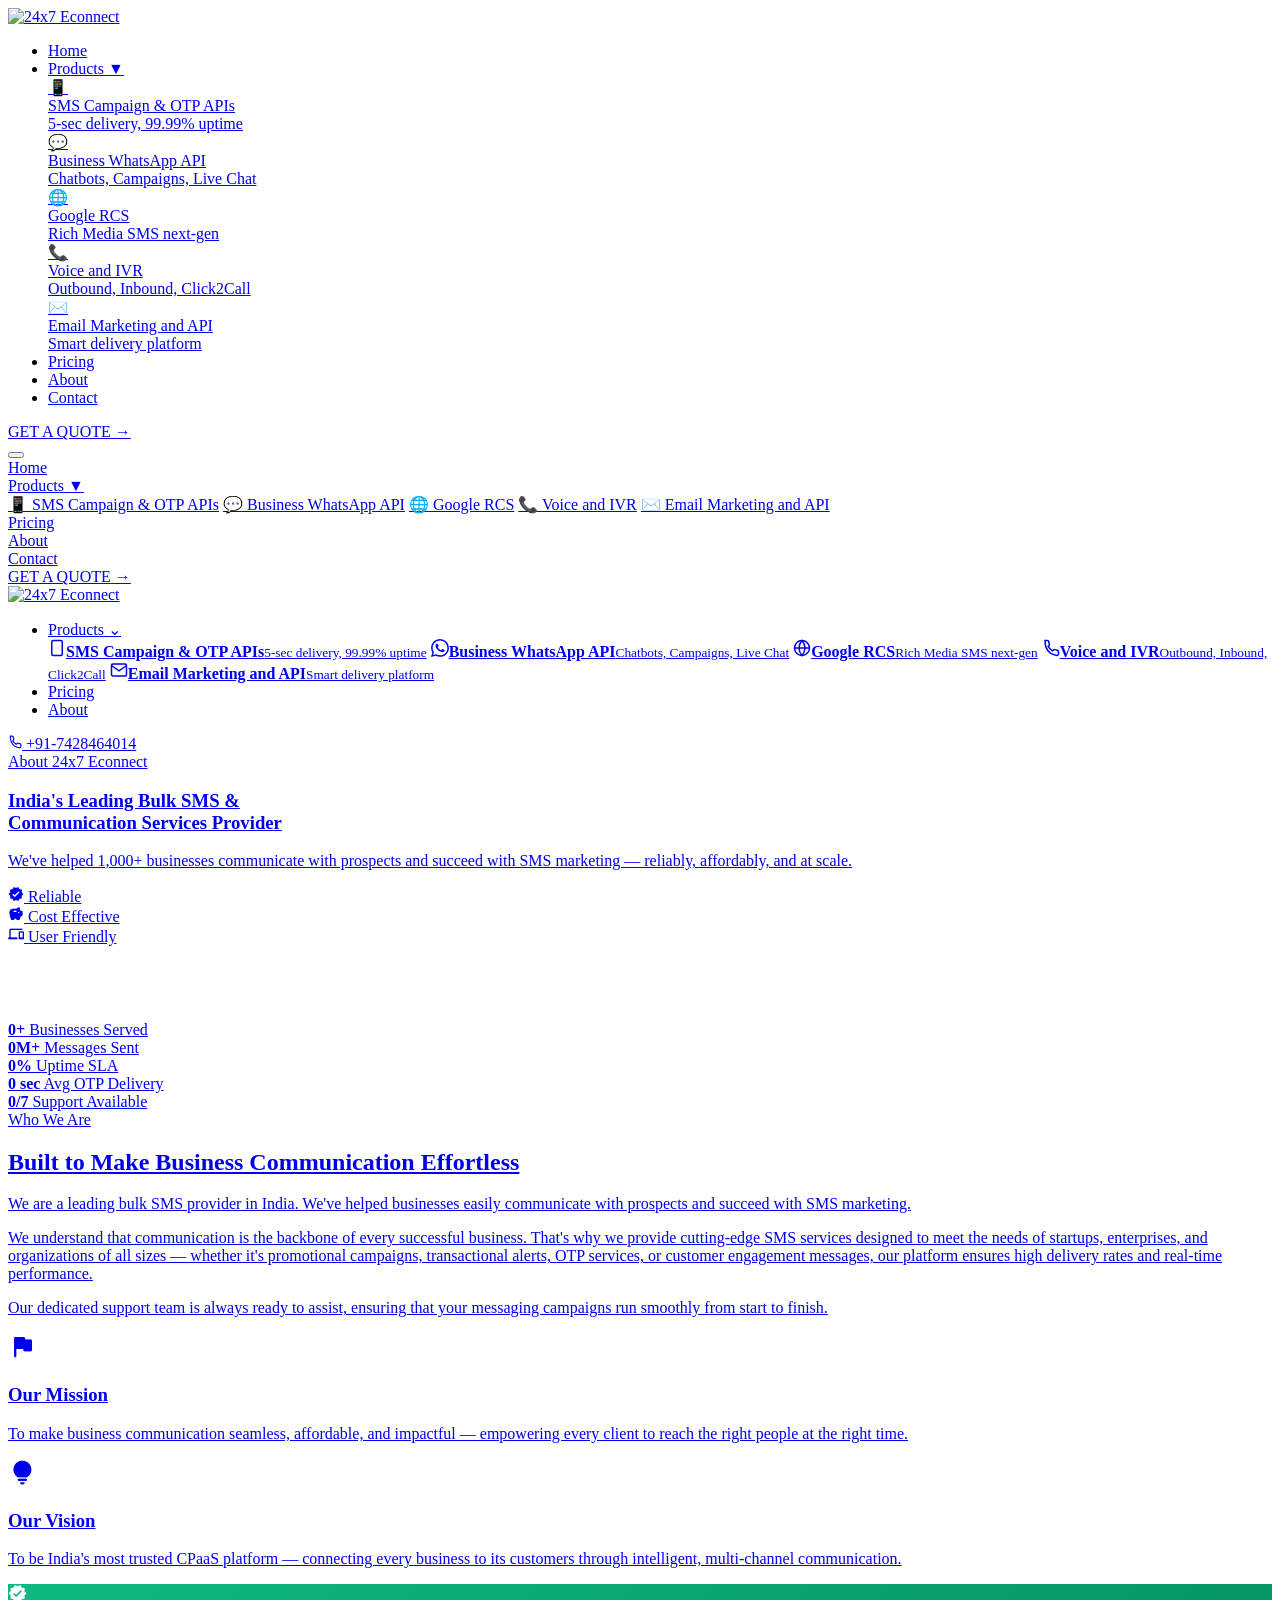
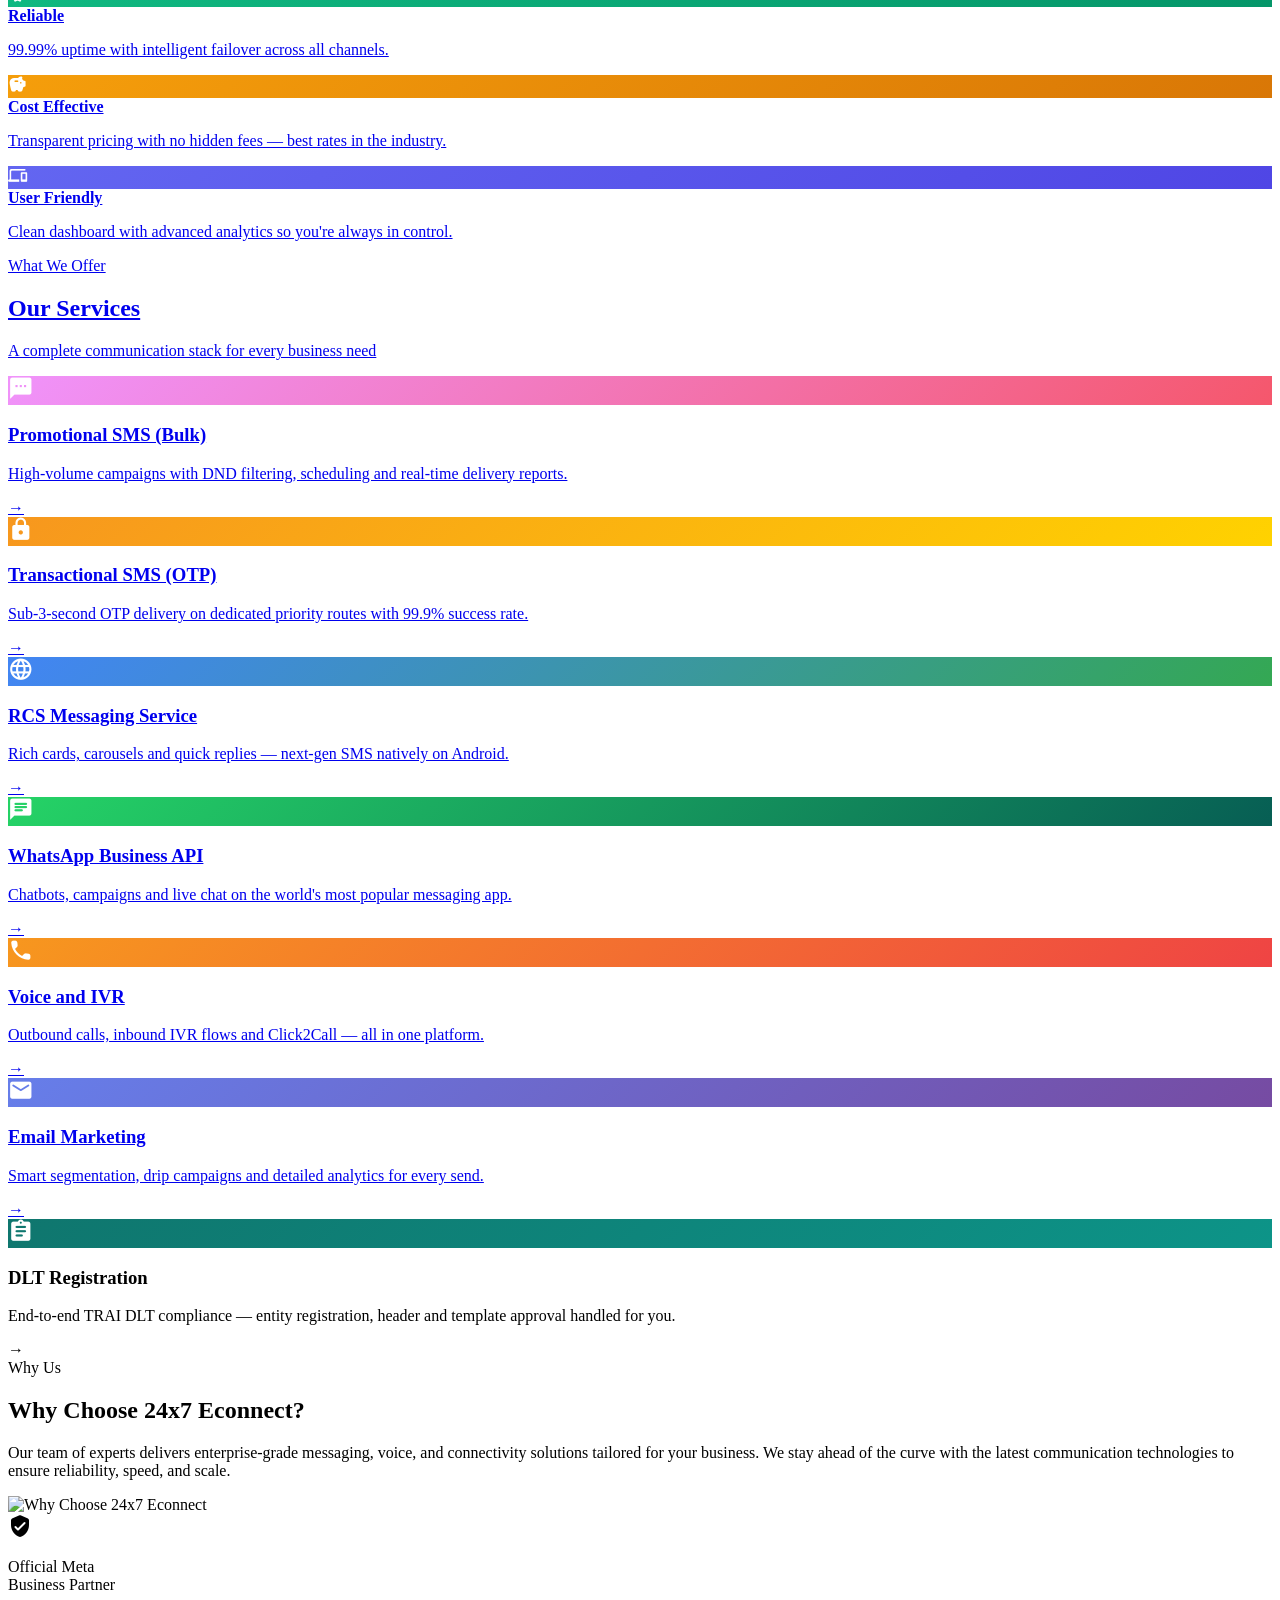
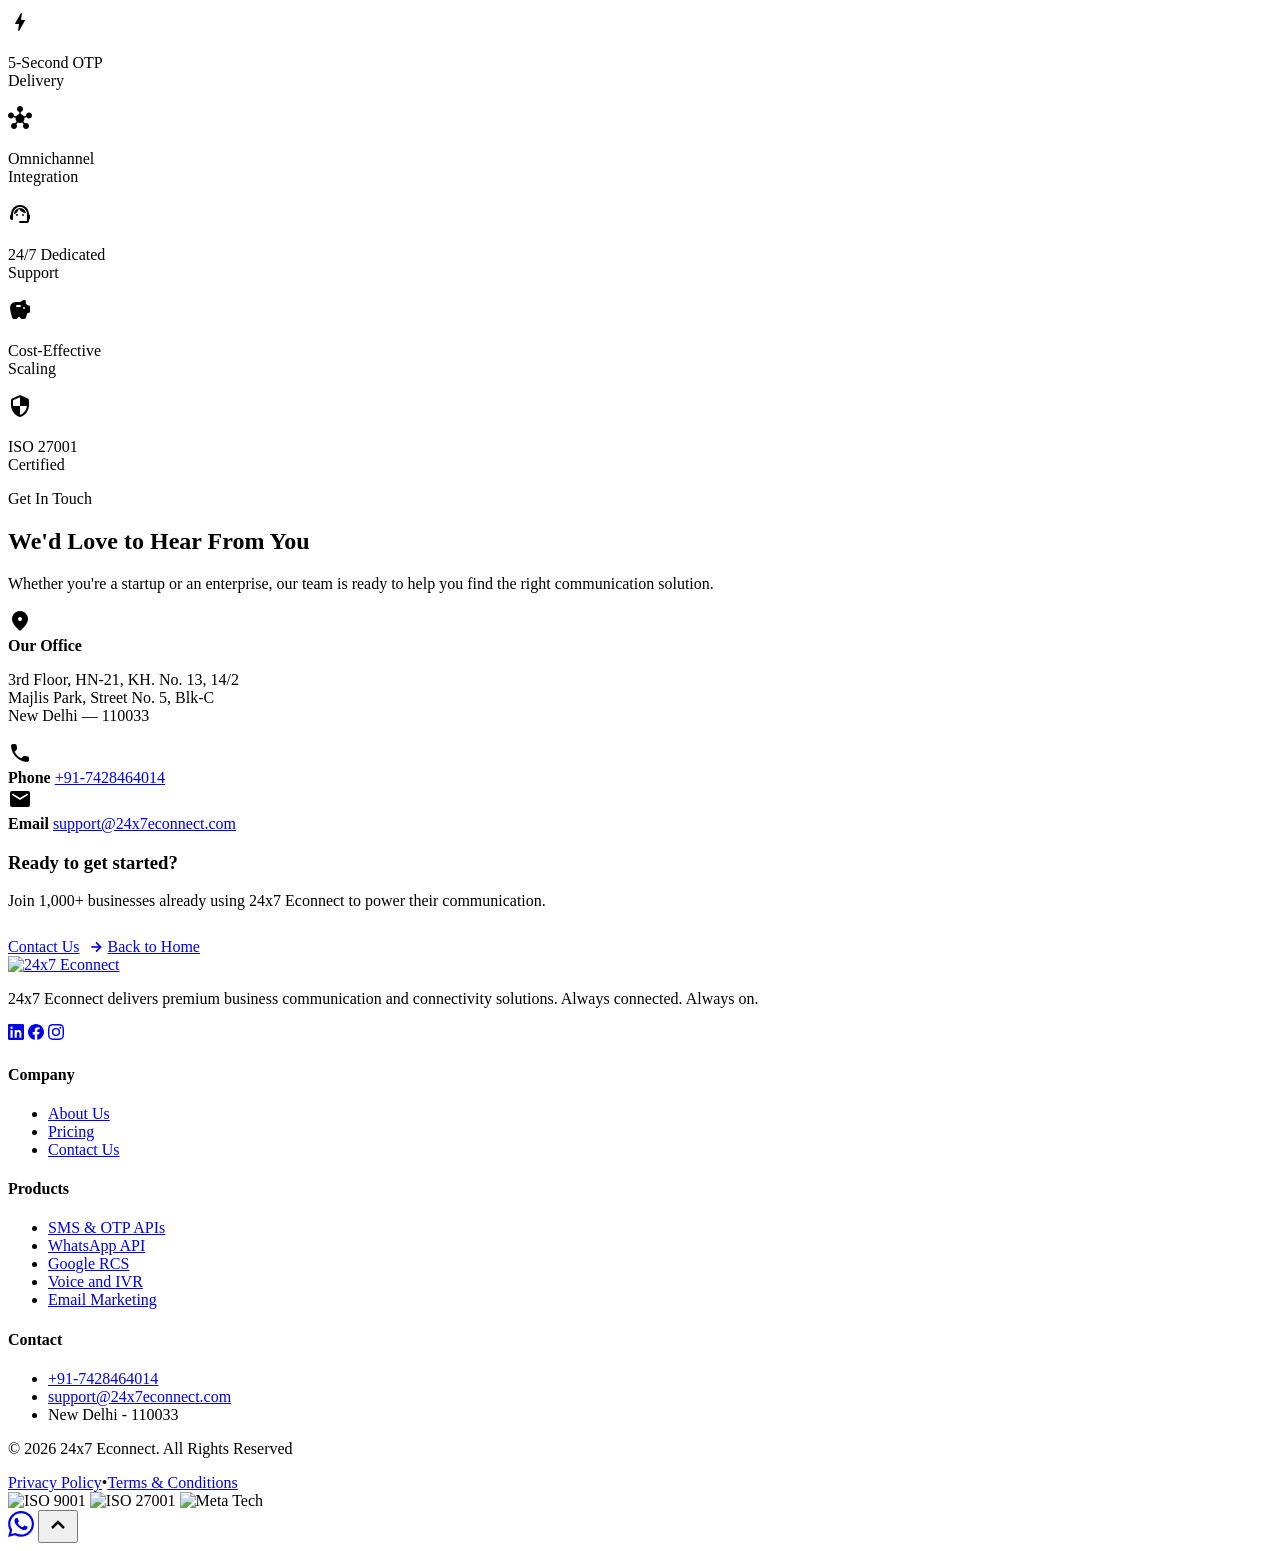
==== commit 1ec26eca: "Fix" ====
--- a/public/pages/about.html
+++ b/public/pages/about.html
@@ -9,9 +9,99 @@
 <link href="https://fonts.googleapis.com/icon?family=Material+Icons+Round" rel="stylesheet">
 <link href="https://fonts.googleapis.com/css2?family=Poppins:wght@300;400;500;600;700;800;900&display=swap" rel="stylesheet">
 <link rel="stylesheet" href="/assets/css/site.css">
+<link rel="stylesheet" href="/assets/css/navbar-glassmorphism.css">
 <link rel="stylesheet" href="/assets/css/about-page.css">
 </head>
 <body>
+
+<!-- PREMIUM GLASSMORPHISM NAVBAR -->
+<nav class="premium-nav">
+  <div class="premium-nav__container">
+    <a href="/" class="premium-nav__logo">
+      <img src="/assets/images/logo-black.png" alt="24x7 Econnect" class="premium-nav__logo-img">
+    </a>
+    <ul class="premium-nav__menu">
+      <li class="premium-nav__item"><a href="/" class="premium-nav__link">Home</a></li>
+      <li class="premium-nav__item premium-nav__item--dropdown">
+        <a href="/#products" class="premium-nav__link">Products <span class="premium-nav__chevron">▼</span></a>
+        <div class="premium-nav__dropdown">
+          <a href="/pages/bulk-sms.html" class="premium-nav__dropdown-item">
+            <span class="premium-nav__dropdown-icon">📱</span>
+            <div class="premium-nav__dropdown-text">
+              <div class="premium-nav__dropdown-title">SMS Campaign & OTP APIs</div>
+              <div class="premium-nav__dropdown-desc">5-sec delivery, 99.99% uptime</div>
+            </div>
+          </a>
+          <a href="/pages/whatsapp-api.html" class="premium-nav__dropdown-item">
+            <span class="premium-nav__dropdown-icon">💬</span>
+            <div class="premium-nav__dropdown-text">
+              <div class="premium-nav__dropdown-title">Business WhatsApp API</div>
+              <div class="premium-nav__dropdown-desc">Chatbots, Campaigns, Live Chat</div>
+            </div>
+          </a>
+          <a href="/pages/google-rcs.html" class="premium-nav__dropdown-item">
+            <span class="premium-nav__dropdown-icon">🌐</span>
+            <div class="premium-nav__dropdown-text">
+              <div class="premium-nav__dropdown-title">Google RCS</div>
+              <div class="premium-nav__dropdown-desc">Rich Media SMS next-gen</div>
+            </div>
+          </a>
+          <a href="/pages/voice-ivr.html" class="premium-nav__dropdown-item">
+            <span class="premium-nav__dropdown-icon">📞</span>
+            <div class="premium-nav__dropdown-text">
+              <div class="premium-nav__dropdown-title">Voice and IVR</div>
+              <div class="premium-nav__dropdown-desc">Outbound, Inbound, Click2Call</div>
+            </div>
+          </a>
+          <a href="/pages/email-marketing.html" class="premium-nav__dropdown-item">
+            <span class="premium-nav__dropdown-icon">✉️</span>
+            <div class="premium-nav__dropdown-text">
+              <div class="premium-nav__dropdown-title">Email Marketing and API</div>
+              <div class="premium-nav__dropdown-desc">Smart delivery platform</div>
+            </div>
+          </a>
+        </div>
+      </li>
+      <li class="premium-nav__item"><a href="/pages/pricing.html" class="premium-nav__link">Pricing</a></li>
+      <li class="premium-nav__item"><a href="/pages/about.html" class="premium-nav__link">About</a></li>
+      <li class="premium-nav__item"><a href="/#contact" class="premium-nav__link">Contact</a></li>
+    </ul>
+    <div class="premium-nav__actions">
+      <a href="/#contact" class="premium-nav__cta">
+        <span class="premium-nav__cta-text">GET A QUOTE</span>
+        <span class="premium-nav__cta-icon">→</span>
+      </a>
+    </div>
+    <button class="premium-nav__hamburger" aria-label="Toggle menu">
+      <span class="premium-nav__hamburger-line"></span>
+      <span class="premium-nav__hamburger-line"></span>
+      <span class="premium-nav__hamburger-line"></span>
+    </button>
+  </div>
+</nav>
+<div class="premium-nav__mobile-overlay"></div>
+<div class="premium-nav__mobile-menu">
+  <div class="premium-nav__mobile-item"><a href="/" class="premium-nav__mobile-link">Home</a></div>
+  <div class="premium-nav__mobile-item">
+    <a href="/#products" class="premium-nav__mobile-link" data-dropdown="mobile-products-dropdown">Products <span class="premium-nav__chevron">▼</span></a>
+    <div id="mobile-products-dropdown" class="premium-nav__mobile-dropdown">
+      <a href="/pages/bulk-sms.html" class="premium-nav__mobile-dropdown-item">📱 SMS Campaign & OTP APIs</a>
+      <a href="/pages/whatsapp-api.html" class="premium-nav__mobile-dropdown-item">💬 Business WhatsApp API</a>
+      <a href="/pages/google-rcs.html" class="premium-nav__mobile-dropdown-item">🌐 Google RCS</a>
+      <a href="/pages/voice-ivr.html" class="premium-nav__mobile-dropdown-item">📞 Voice and IVR</a>
+      <a href="/pages/email-marketing.html" class="premium-nav__mobile-dropdown-item">✉️ Email Marketing and API</a>
+    </div>
+  </div>
+  <div class="premium-nav__mobile-item"><a href="/pages/pricing.html" class="premium-nav__mobile-link">Pricing</a></div>
+  <div class="premium-nav__mobile-item"><a href="/pages/about.html" class="premium-nav__mobile-link">About</a></div>
+  <div class="premium-nav__mobile-item"><a href="/#contact" class="premium-nav__mobile-link">Contact</a></div>
+  <div class="premium-nav__mobile-cta">
+    <a href="/#contact" class="premium-nav__cta">
+      <span class="premium-nav__cta-text">GET A QUOTE</span>
+      <span class="premium-nav__cta-icon">→</span>
+    </a>
+  </div>
+</div>
 
 <!-- NAVBAR -->
 <nav class="nav scrolled" id="navbar">
@@ -35,12 +125,7 @@
       <a href="tel:+917428464014" class="nav__phone">
         <svg width="14" height="14" viewBox="0 0 24 24" fill="none" stroke="currentColor" stroke-width="2"><path d="M22 16.92v3a2 2 0 0 1-2.18 2 19.79 19.79 0 0 1-8.63-3.07A19.5 19.5 0 0 1 4.11 2h3a2 2 0 0 1 2 1.72 12.84 12.84 0 0 0 .7 2.81 2 2 0 0 1-.45 2.11L8.09 9.91a16 16 0 0 0 6 6l1.27-1.27a2 2 0 0 1 2.11-.45 12.84 12.84 0 0 0 2.81.7A2 2 0 0 1 22 16.92z"/></svg>
         +91-7428464014
-      </a>
-      <a href="/#contact" class="nav__cta">Contact Us</a>
-    </div>
-    <button class="nav__hamburger" id="hamburger" aria-label="Toggle menu"><span></span><span></span><span></span></button>
-  </div>
-</nav>
+
 
 <!-- HERO BANNER -->
 <section class="ab-hero">
@@ -315,7 +400,7 @@
     <div class="footer__inner">
       <div class="footer__brand">
         <a href="/" class="footer__logo-wrap">
-          <img src="/assets/images/logo-24x7-white.svg" alt="24x7 Econnect" class="footer__logo-img">
+          <img src="/assets/images/logo-white.png" alt="24x7 Econnect" class="footer__logo-img">
         </a>
         <p class="footer__bio">24x7 Econnect delivers premium business communication and connectivity solutions. Always connected. Always on.</p>
         <div class="footer__social">
@@ -362,8 +447,6 @@
         <img src="https://client-ui.s3.ap-south-1.amazonaws.com/CombirdsClientImages/iso9001.png" alt="ISO 9001">
         <img src="https://client-ui.s3.ap-south-1.amazonaws.com/CombirdsClientImages/iso27001_2022-removebg-preview.png" alt="ISO 27001">
         <img src="https://client-ui.s3.ap-south-1.amazonaws.com/CombirdsClientImages/MetaTechProvider__1_-removebg-preview.png" alt="Meta Tech">
-        <img src="https://client-ui.s3.ap-south-1.amazonaws.com/CombirdsClientImages/DPIIT-header.png" alt="DPIIT">
-        <img src="https://client-ui.s3.ap-south-1.amazonaws.com/CombirdsClientImages/nvidia-inception-premier-member-badge-rgb-for-screen-new.png" alt="Nvidia">
       </div>
     </div>
   </div>
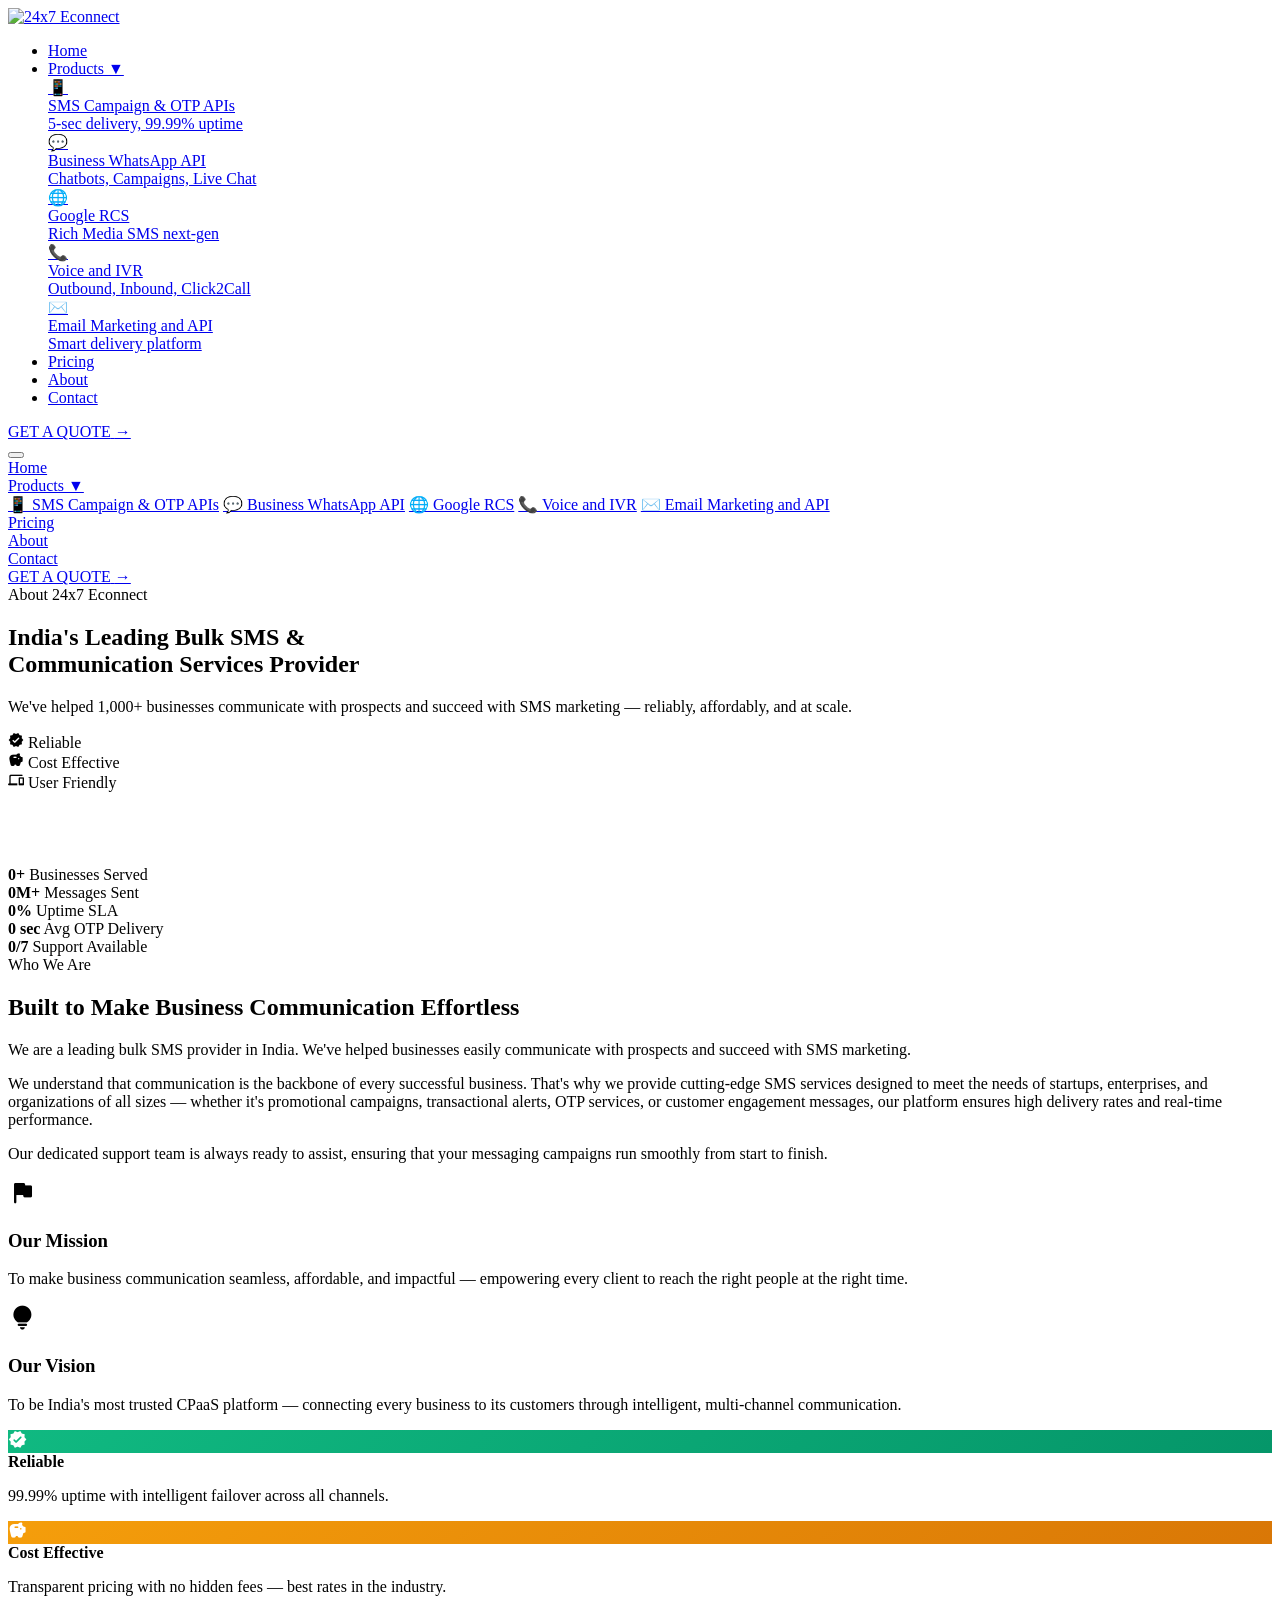
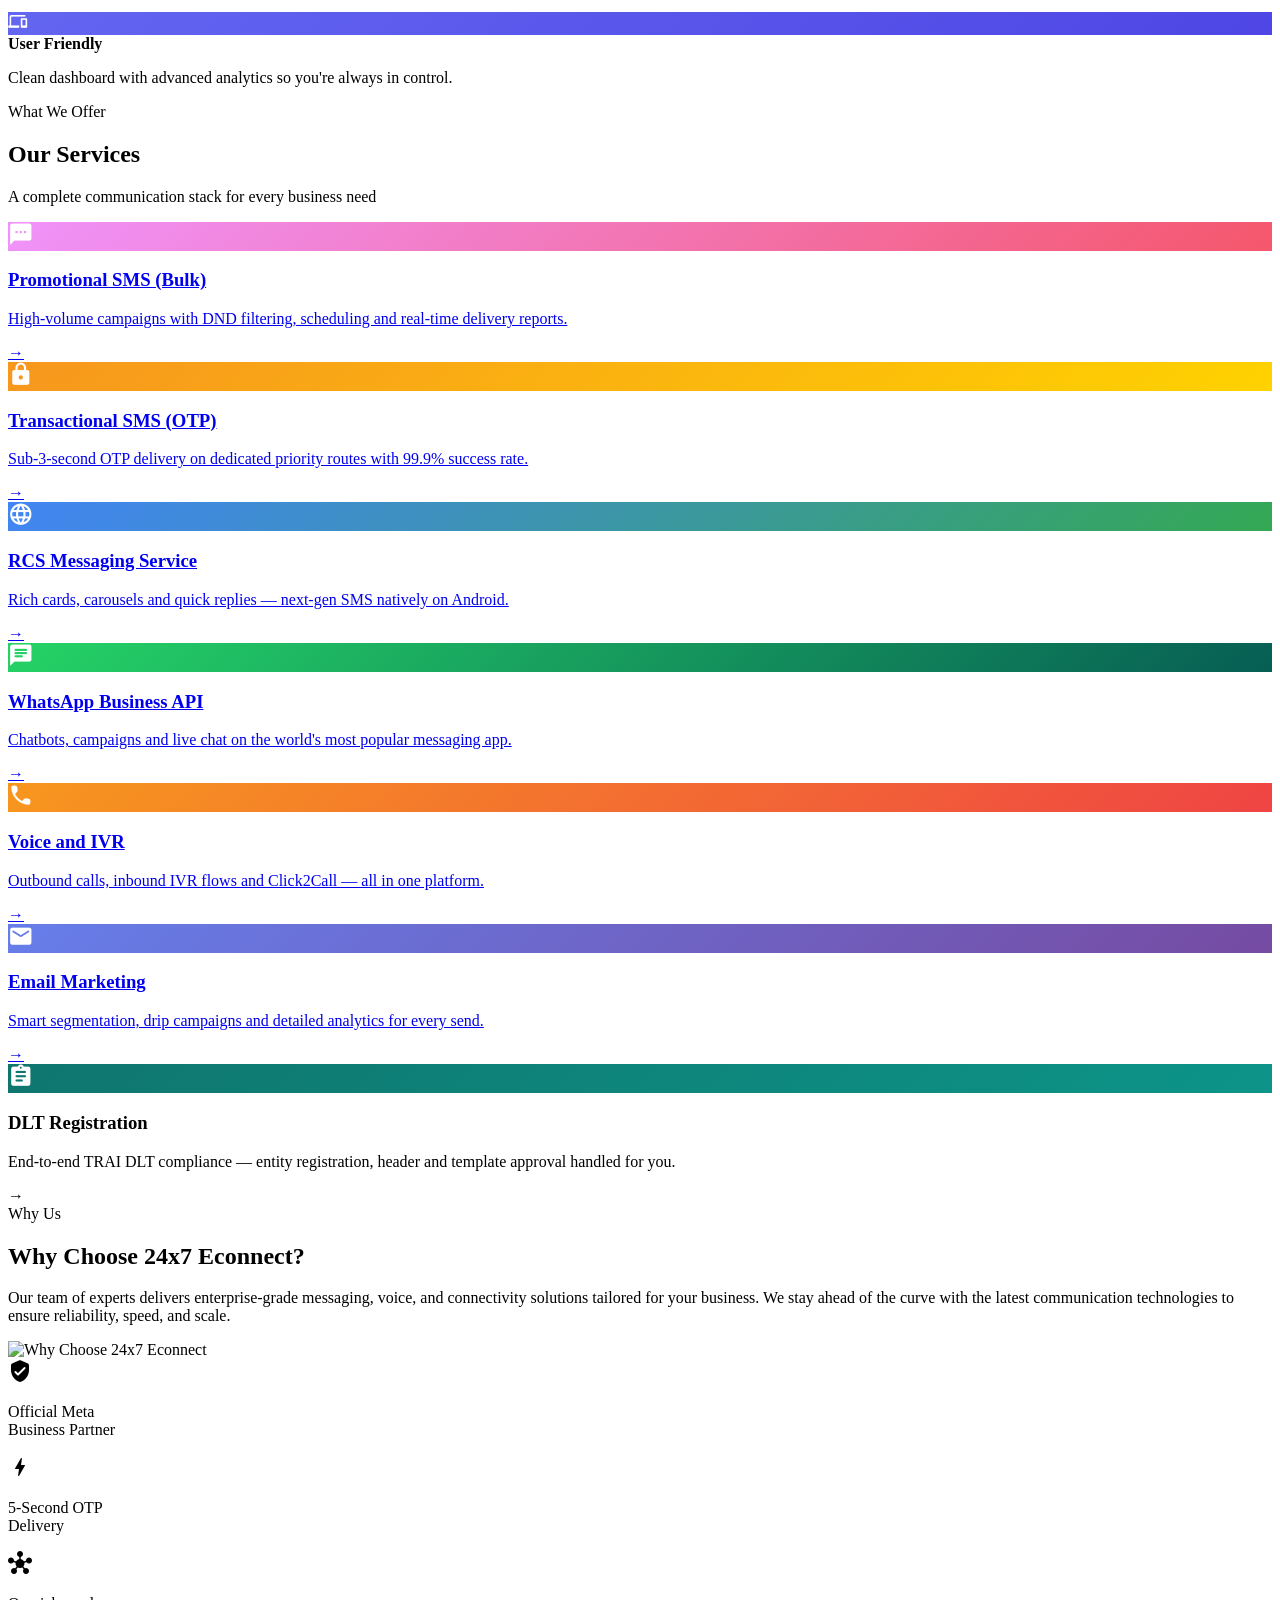
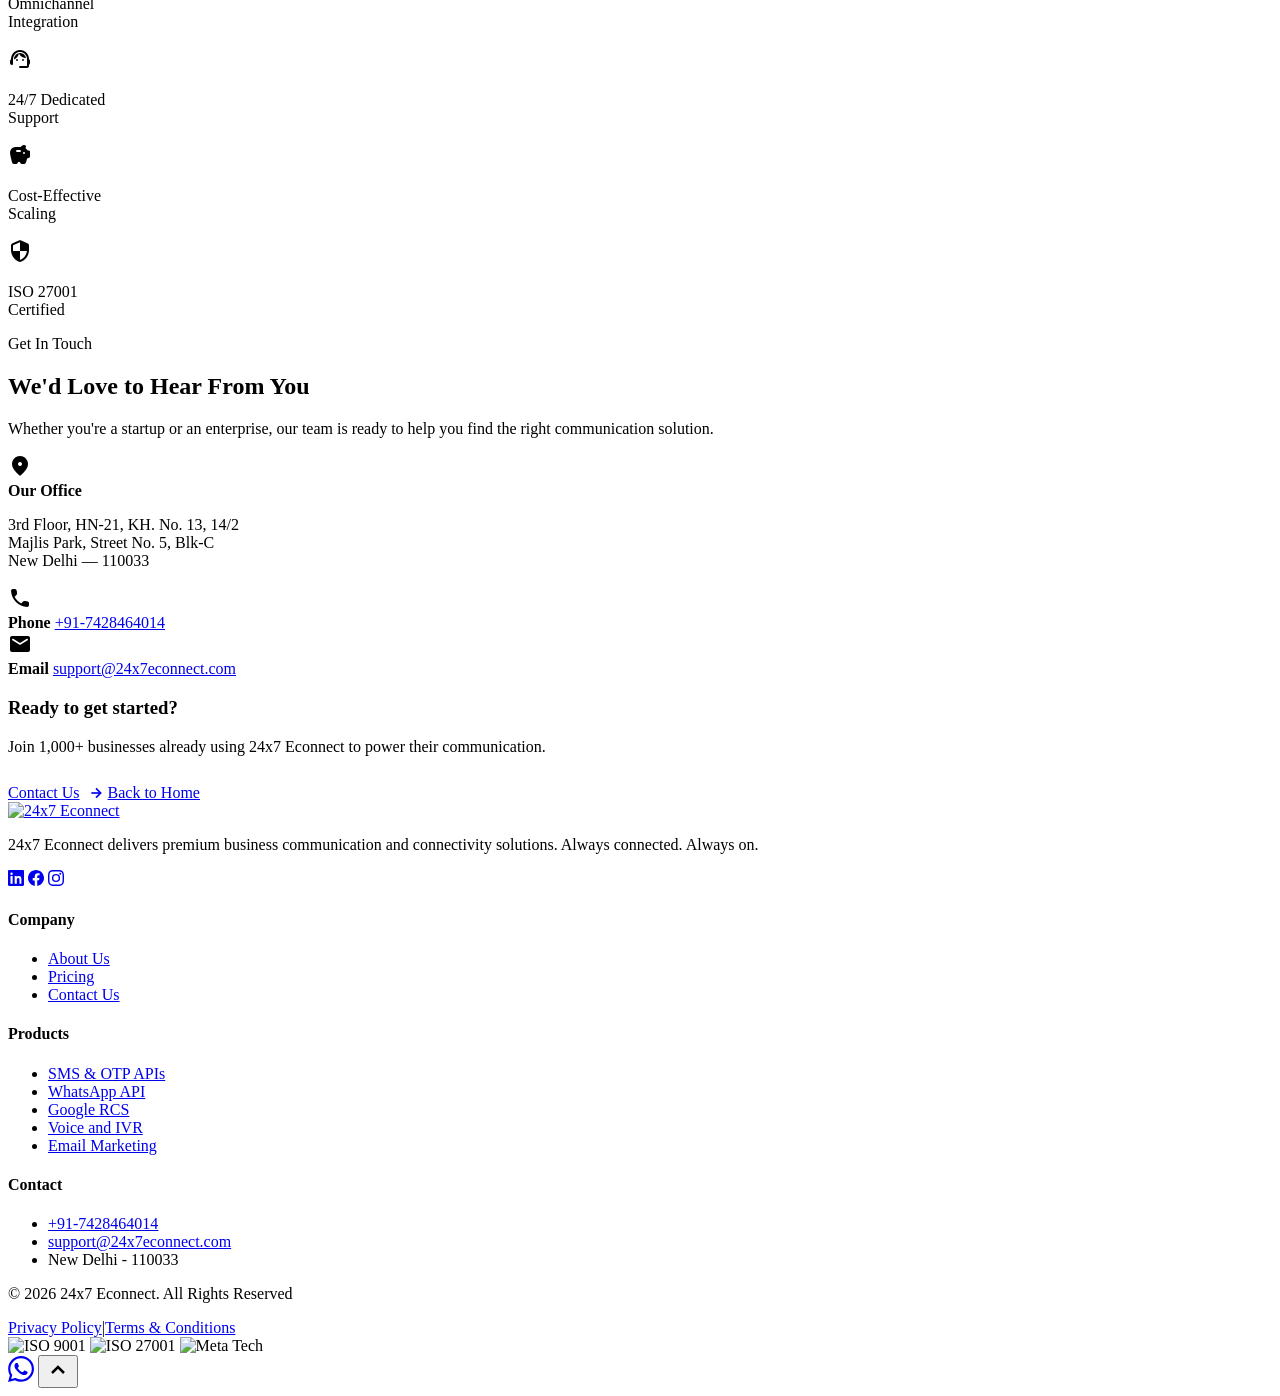
==== commit b06bf4eb: "Fix" ====
--- a/public/pages/about.html
+++ b/public/pages/about.html
@@ -3,6 +3,8 @@
 <head>
 <meta charset="UTF-8">
 <meta name="viewport" content="width=device-width, initial-scale=1.0">
+<meta name="author" content="Devlofox Technologies">
+<meta name="creator" content="Devlofox Technologies">
 <title>About Us | 24*7 Econnect</title>
 <meta name="description" content="Learn about 24x7 Econnect — India's leading bulk SMS and communication services provider. Our mission, services, and team.">
 <link rel="preconnect" href="https://fonts.googleapis.com">
@@ -103,28 +105,6 @@
   </div>
 </div>
 
-<!-- NAVBAR -->
-<nav class="nav scrolled" id="navbar">
-  <div class="nav__inner">
-    <a href="/" class="nav__logo"><img src="/assets/images/logo-24x7.svg" alt="24x7 Econnect" class="nav__logo-img"></a>
-    <ul class="nav__links" id="navLinks">
-      <li class="nav__item nav__item--dropdown">
-        <a href="#" class="nav__link">Products <span class="nav__chevron">&#8964;</span></a>
-        <div class="nav__dropdown">
-          <a href="/pages/bulk-sms.html" class="nav__dropdown-item"><span class="nav__dd-icon nav__dd-icon--sms"><svg width="18" height="18" viewBox="0 0 24 24" fill="none" stroke="currentColor" stroke-width="2"><rect x="5" y="2" width="14" height="20" rx="2"/><line x1="12" y1="18" x2="12.01" y2="18"/></svg></span><span><strong>SMS Campaign &amp; OTP APIs</strong><small>5-sec delivery, 99.99% uptime</small></span></a>
-          <a href="/pages/whatsapp-api.html" class="nav__dropdown-item"><span class="nav__dd-icon nav__dd-icon--wa"><svg width="18" height="18" viewBox="0 0 24 24" fill="currentColor"><path d="M17.472 14.382c-.297-.149-1.758-.867-2.03-.967-.273-.099-.471-.148-.67.15-.197.297-.767.966-.94 1.164-.173.199-.347.223-.644.075-.297-.15-1.255-.463-2.39-1.475-.883-.788-1.48-1.761-1.653-2.059-.173-.297-.018-.458.13-.606.134-.133.298-.347.446-.52.149-.174.198-.298.298-.497.099-.198.05-.371-.025-.52-.075-.149-.669-1.612-.916-2.207-.242-.579-.487-.5-.669-.51-.173-.008-.371-.01-.57-.01-.198 0-.52.074-.792.372-.272.297-1.04 1.016-1.04 2.479 0 1.462 1.065 2.875 1.213 3.074.149.198 2.096 3.2 5.077 4.487.709.306 1.262.489 1.694.625.712.227 1.36.195 1.871.118.571-.085 1.758-.719 2.006-1.413.248-.694.248-1.289.173-1.413-.074-.124-.272-.198-.57-.347m-5.421 7.403h-.004a9.87 9.87 0 0 1-5.031-1.378l-.361-.214-3.741.982.998-3.648-.235-.374a9.86 9.86 0 0 1-1.51-5.26c.001-5.45 4.436-9.884 9.888-9.884 2.64 0 5.122 1.03 6.988 2.898a9.825 9.825 0 0 1 2.893 6.994c-.003 5.45-4.437 9.884-9.885 9.884m8.413-18.297A11.815 11.815 0 0 0 12.05 0C5.495 0 .16 5.335.157 11.892c0 2.096.547 4.142 1.588 5.945L.057 24l6.305-1.654a11.882 11.882 0 0 0 5.683 1.448h.005c6.554 0 11.89-5.335 11.893-11.893a11.821 11.821 0 0 0-3.48-8.413z"/></svg></span><span><strong>Business WhatsApp API</strong><small>Chatbots, Campaigns, Live Chat</small></span></a>
-          <a href="/pages/google-rcs.html" class="nav__dropdown-item"><span class="nav__dd-icon nav__dd-icon--rcs"><svg width="18" height="18" viewBox="0 0 24 24" fill="none" stroke="currentColor" stroke-width="2"><circle cx="12" cy="12" r="10"/><path d="M2 12h20M12 2a15.3 15.3 0 0 1 4 10 15.3 15.3 0 0 1-4 10 15.3 15.3 0 0 1-4-10 15.3 15.3 0 0 1 4-10z"/></svg></span><span><strong>Google RCS</strong><small>Rich Media SMS next-gen</small></span></a>
-          <a href="/pages/voice-ivr.html" class="nav__dropdown-item"><span class="nav__dd-icon nav__dd-icon--voice"><svg width="18" height="18" viewBox="0 0 24 24" fill="none" stroke="currentColor" stroke-width="2"><path d="M22 16.92v3a2 2 0 0 1-2.18 2 19.79 19.79 0 0 1-8.63-3.07A19.5 19.5 0 0 1 4.11 2h3a2 2 0 0 1 2 1.72 12.84 12.84 0 0 0 .7 2.81 2 2 0 0 1-.45 2.11L8.09 9.91a16 16 0 0 0 6 6l1.27-1.27a2 2 0 0 1 2.11-.45 12.84 12.84 0 0 0 2.81.7A2 2 0 0 1 22 16.92z"/></svg></span><span><strong>Voice and IVR</strong><small>Outbound, Inbound, Click2Call</small></span></a>
-          <a href="/pages/email-marketing.html" class="nav__dropdown-item"><span class="nav__dd-icon nav__dd-icon--email"><svg width="18" height="18" viewBox="0 0 24 24" fill="none" stroke="currentColor" stroke-width="2"><path d="M4 4h16c1.1 0 2 .9 2 2v12c0 1.1-.9 2-2 2H4c-1.1 0-2-.9-2-2V6c0-1.1.9-2 2-2z"/><polyline points="22,6 12,13 2,6"/></svg></span><span><strong>Email Marketing and API</strong><small>Smart delivery platform</small></span></a>
-        </div>
-      </li>
-      <li class="nav__item"><a href="/pages/pricing.html" class="nav__link">Pricing</a></li>
-      <li class="nav__item"><a href="/pages/about.html" class="nav__link nav__link--active">About</a></li>
-    </ul>
-    <div class="nav__actions">
-      <a href="tel:+917428464014" class="nav__phone">
-        <svg width="14" height="14" viewBox="0 0 24 24" fill="none" stroke="currentColor" stroke-width="2"><path d="M22 16.92v3a2 2 0 0 1-2.18 2 19.79 19.79 0 0 1-8.63-3.07A19.5 19.5 0 0 1 4.11 2h3a2 2 0 0 1 2 1.72 12.84 12.84 0 0 0 .7 2.81 2 2 0 0 1-.45 2.11L8.09 9.91a16 16 0 0 0 6 6l1.27-1.27a2 2 0 0 1 2.11-.45 12.84 12.84 0 0 0 2.81.7A2 2 0 0 1 22 16.92z"/></svg>
-        +91-7428464014
 
 
 <!-- HERO BANNER -->
@@ -441,7 +421,7 @@
     <div class="footer__bottom-inner">
       <div class="footer__copy">
         <p>&copy; 2026 24x7 Econnect. All Rights Reserved</p>
-        <div class="footer__legal"><a href="#">Privacy Policy</a><span>&bull;</span><a href="#">Terms &amp; Conditions</a></div>
+        <div class="footer__legal"><a href="#">Privacy Policy</a><span>|</span><a href="#">Terms &amp; Conditions</a></div>
       </div>
       <div class="footer__badges">
         <img src="https://client-ui.s3.ap-south-1.amazonaws.com/CombirdsClientImages/iso9001.png" alt="ISO 9001">
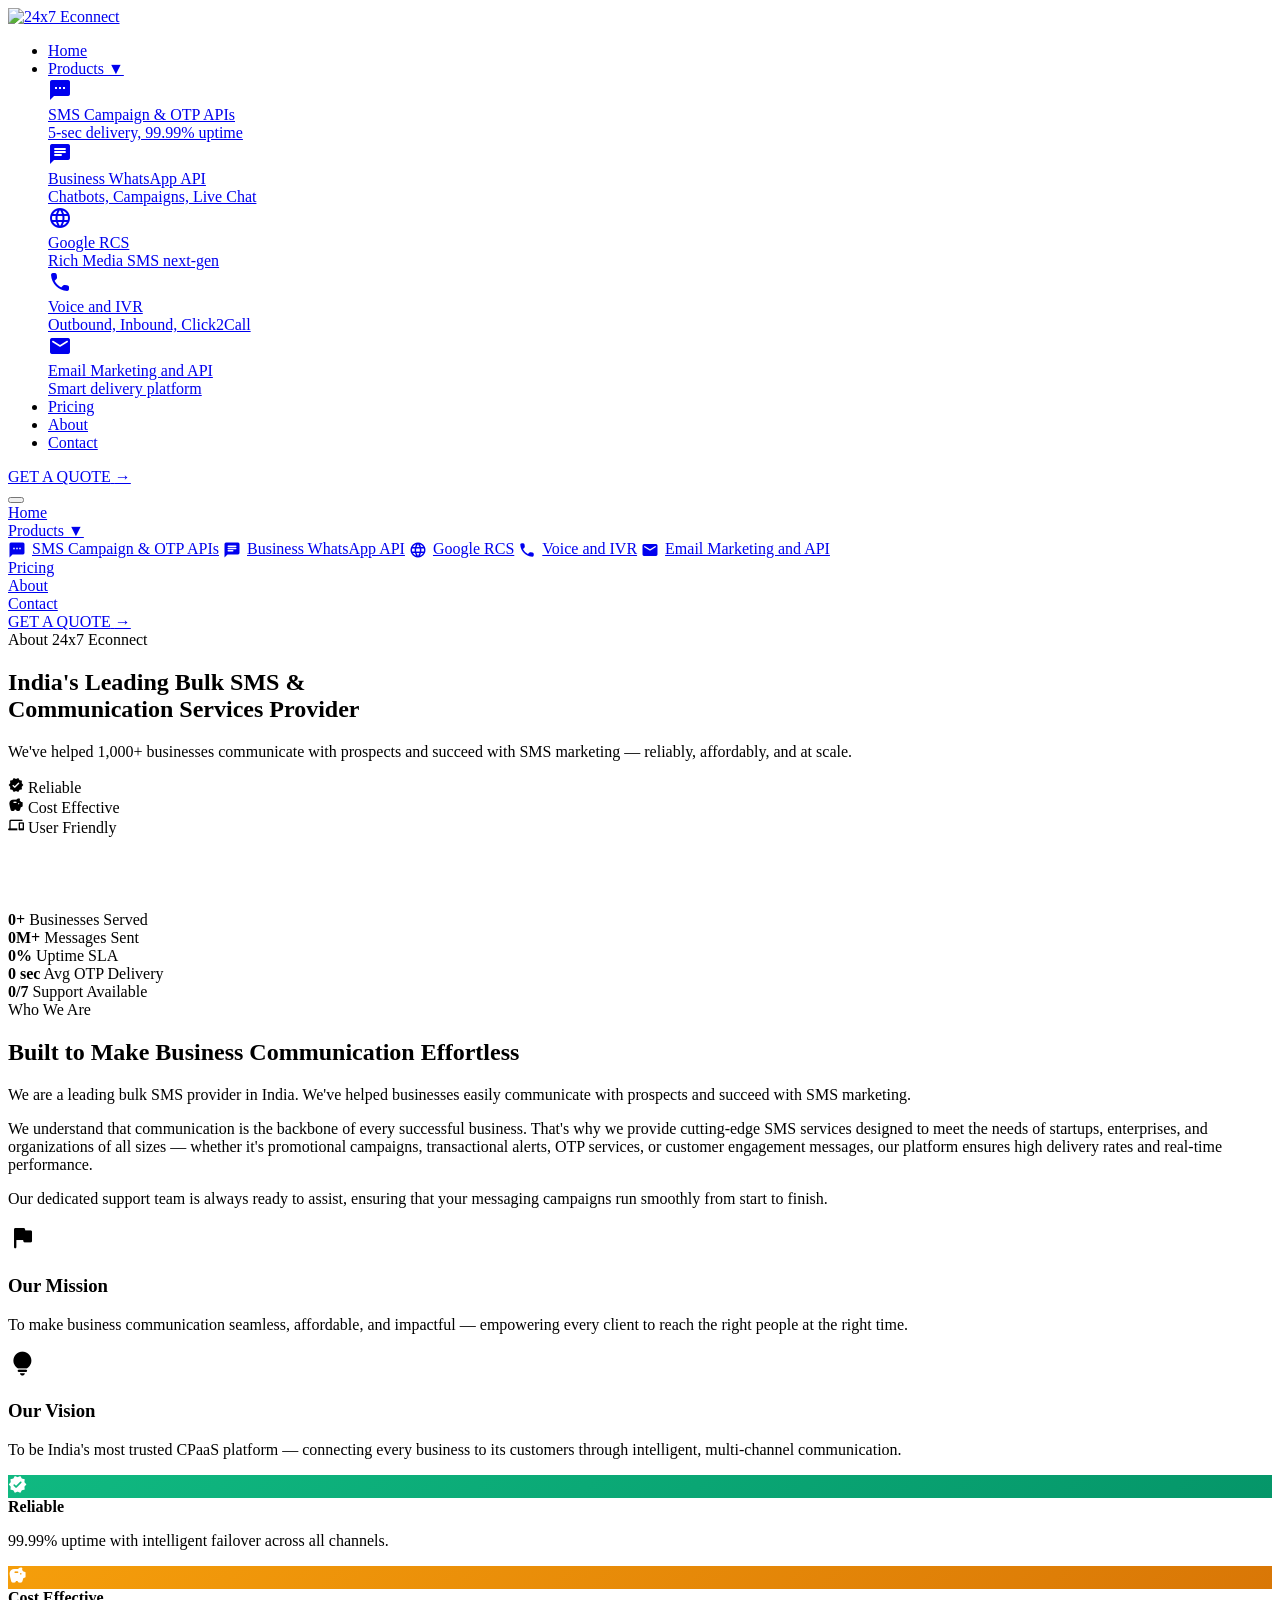
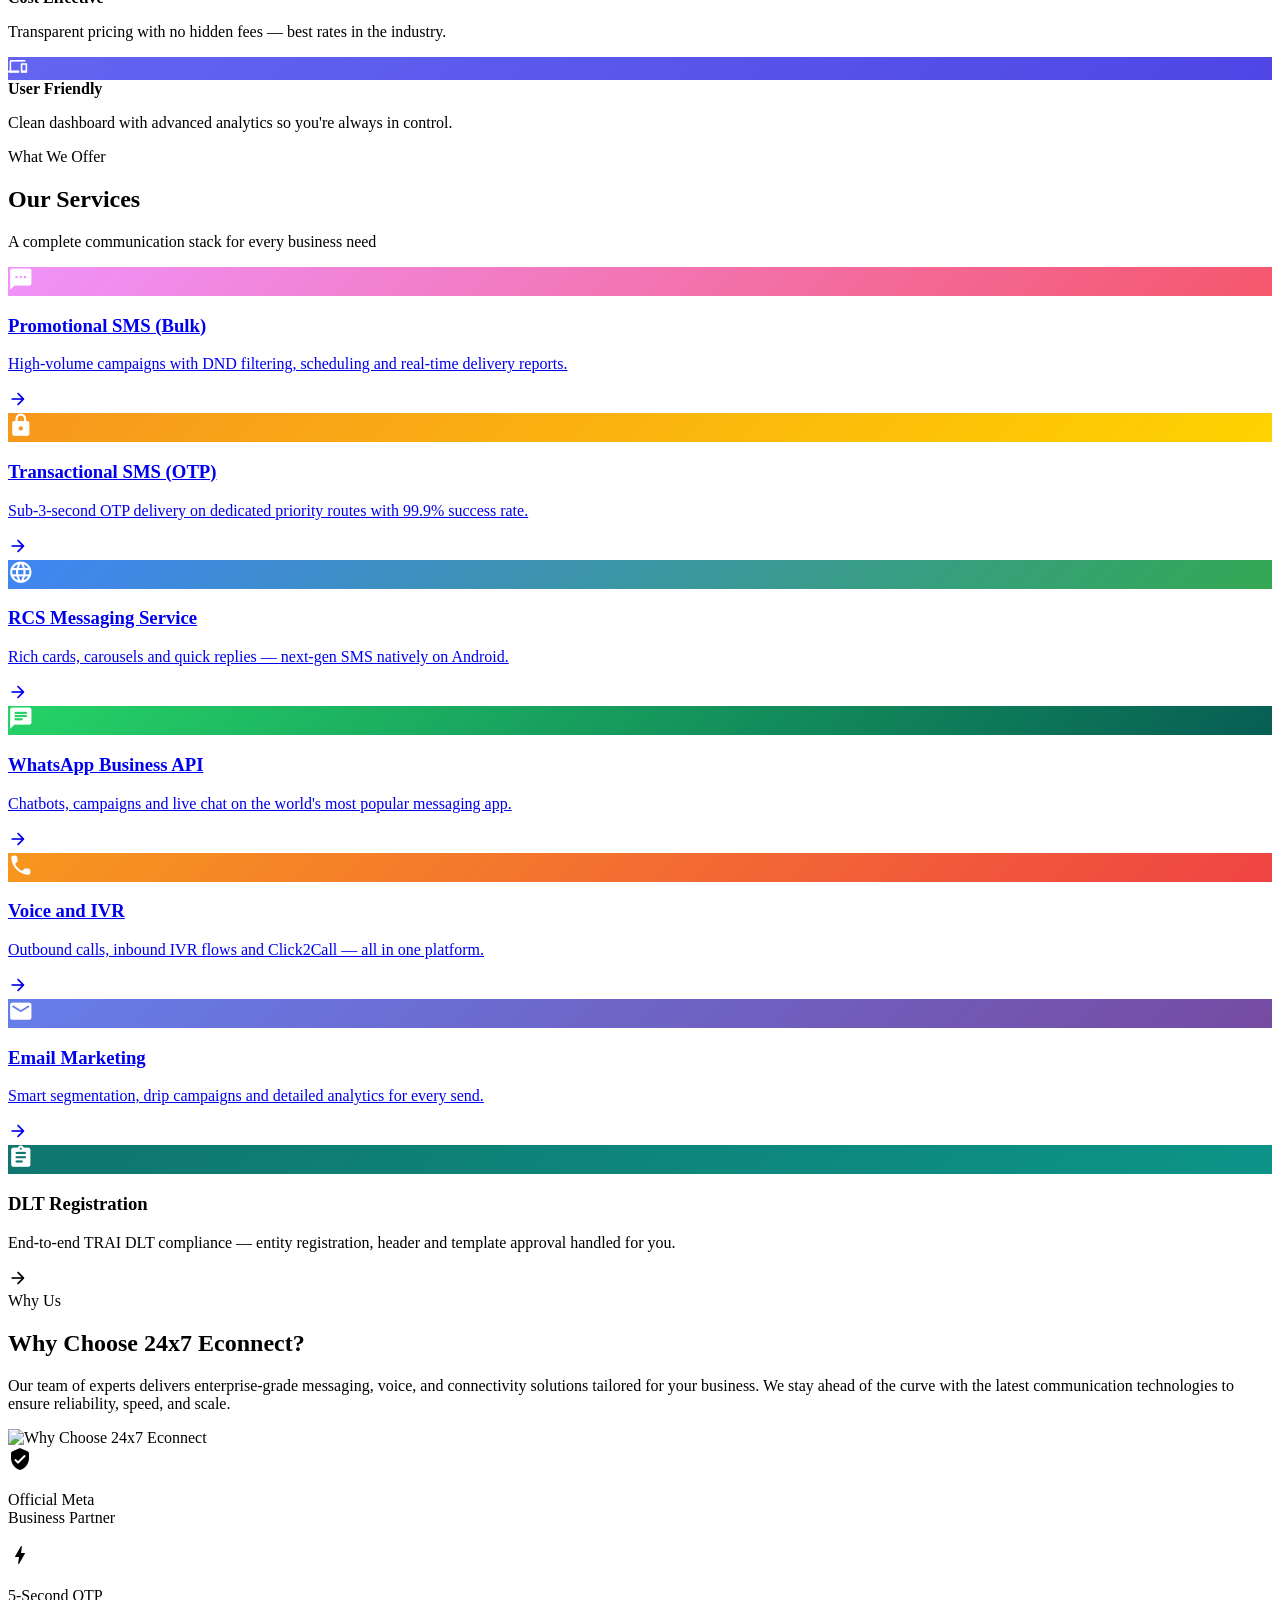
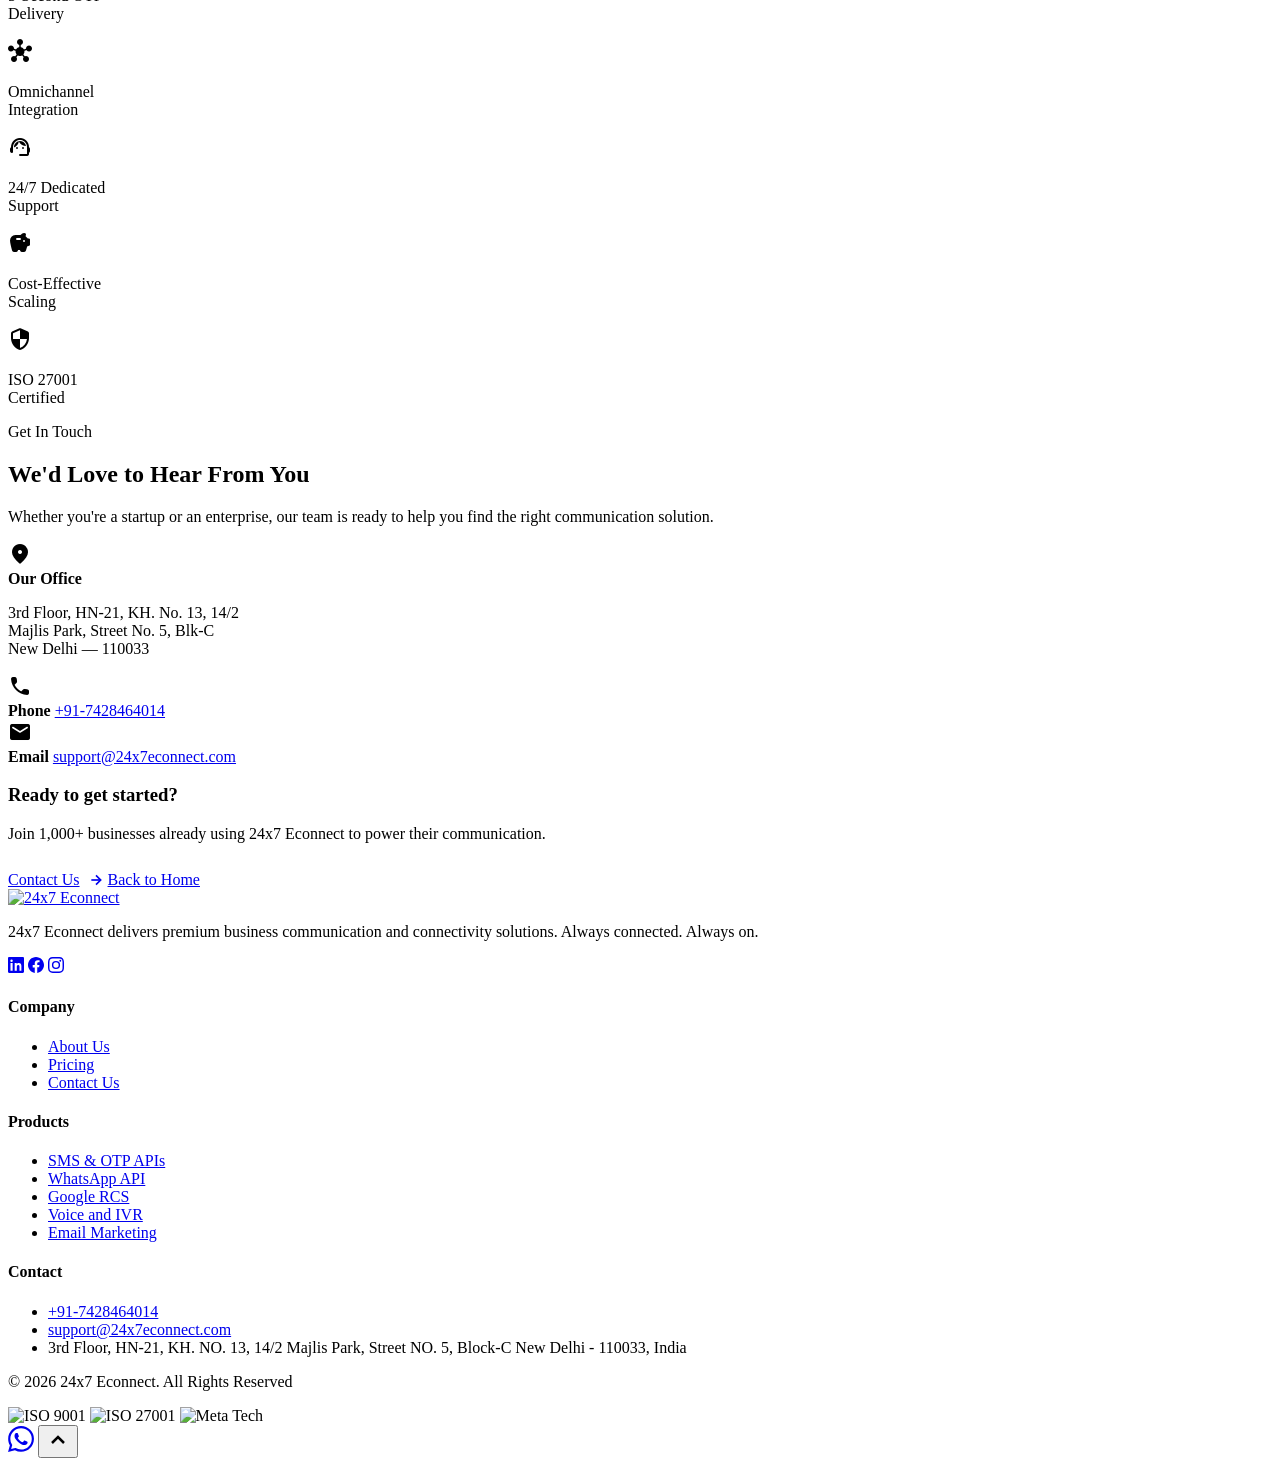
==== commit 3864c6cb: "FIX" ====
--- a/public/pages/about.html
+++ b/public/pages/about.html
@@ -28,35 +28,35 @@
         <a href="/#products" class="premium-nav__link">Products <span class="premium-nav__chevron">▼</span></a>
         <div class="premium-nav__dropdown">
           <a href="/pages/bulk-sms.html" class="premium-nav__dropdown-item">
-            <span class="premium-nav__dropdown-icon">📱</span>
+            <span class="premium-nav__dropdown-icon"><span class="material-icons-round">sms</span></span>
             <div class="premium-nav__dropdown-text">
               <div class="premium-nav__dropdown-title">SMS Campaign & OTP APIs</div>
               <div class="premium-nav__dropdown-desc">5-sec delivery, 99.99% uptime</div>
             </div>
           </a>
           <a href="/pages/whatsapp-api.html" class="premium-nav__dropdown-item">
-            <span class="premium-nav__dropdown-icon">💬</span>
+            <span class="premium-nav__dropdown-icon"><span class="material-icons-round">chat</span></span>
             <div class="premium-nav__dropdown-text">
               <div class="premium-nav__dropdown-title">Business WhatsApp API</div>
               <div class="premium-nav__dropdown-desc">Chatbots, Campaigns, Live Chat</div>
             </div>
           </a>
           <a href="/pages/google-rcs.html" class="premium-nav__dropdown-item">
-            <span class="premium-nav__dropdown-icon">🌐</span>
+            <span class="premium-nav__dropdown-icon"><span class="material-icons-round">language</span></span>
             <div class="premium-nav__dropdown-text">
               <div class="premium-nav__dropdown-title">Google RCS</div>
               <div class="premium-nav__dropdown-desc">Rich Media SMS next-gen</div>
             </div>
           </a>
           <a href="/pages/voice-ivr.html" class="premium-nav__dropdown-item">
-            <span class="premium-nav__dropdown-icon">📞</span>
+            <span class="premium-nav__dropdown-icon"><span class="material-icons-round">phone</span></span>
             <div class="premium-nav__dropdown-text">
               <div class="premium-nav__dropdown-title">Voice and IVR</div>
               <div class="premium-nav__dropdown-desc">Outbound, Inbound, Click2Call</div>
             </div>
           </a>
           <a href="/pages/email-marketing.html" class="premium-nav__dropdown-item">
-            <span class="premium-nav__dropdown-icon">✉️</span>
+            <span class="premium-nav__dropdown-icon"><span class="material-icons-round">email</span></span>
             <div class="premium-nav__dropdown-text">
               <div class="premium-nav__dropdown-title">Email Marketing and API</div>
               <div class="premium-nav__dropdown-desc">Smart delivery platform</div>
@@ -87,11 +87,11 @@
   <div class="premium-nav__mobile-item">
     <a href="/#products" class="premium-nav__mobile-link" data-dropdown="mobile-products-dropdown">Products <span class="premium-nav__chevron">▼</span></a>
     <div id="mobile-products-dropdown" class="premium-nav__mobile-dropdown">
-      <a href="/pages/bulk-sms.html" class="premium-nav__mobile-dropdown-item">📱 SMS Campaign & OTP APIs</a>
-      <a href="/pages/whatsapp-api.html" class="premium-nav__mobile-dropdown-item">💬 Business WhatsApp API</a>
-      <a href="/pages/google-rcs.html" class="premium-nav__mobile-dropdown-item">🌐 Google RCS</a>
-      <a href="/pages/voice-ivr.html" class="premium-nav__mobile-dropdown-item">📞 Voice and IVR</a>
-      <a href="/pages/email-marketing.html" class="premium-nav__mobile-dropdown-item">✉️ Email Marketing and API</a>
+      <a href="/pages/bulk-sms.html" class="premium-nav__mobile-dropdown-item"><span class="material-icons-round" style="font-size:18px;vertical-align:middle;margin-right:6px">sms</span>SMS Campaign & OTP APIs</a>
+      <a href="/pages/whatsapp-api.html" class="premium-nav__mobile-dropdown-item"><span class="material-icons-round" style="font-size:18px;vertical-align:middle;margin-right:6px">chat</span>Business WhatsApp API</a>
+      <a href="/pages/google-rcs.html" class="premium-nav__mobile-dropdown-item"><span class="material-icons-round" style="font-size:18px;vertical-align:middle;margin-right:6px">language</span>Google RCS</a>
+      <a href="/pages/voice-ivr.html" class="premium-nav__mobile-dropdown-item"><span class="material-icons-round" style="font-size:18px;vertical-align:middle;margin-right:6px">phone</span>Voice and IVR</a>
+      <a href="/pages/email-marketing.html" class="premium-nav__mobile-dropdown-item"><span class="material-icons-round" style="font-size:18px;vertical-align:middle;margin-right:6px">email</span>Email Marketing and API</a>
     </div>
   </div>
   <div class="premium-nav__mobile-item"><a href="/pages/pricing.html" class="premium-nav__mobile-link">Pricing</a></div>
@@ -218,43 +218,43 @@
         <div class="ab-service-card__icon" style="background:linear-gradient(135deg,#f093fb,#f5576c)"><span class="material-icons-round" style="font-size:1.6rem;color:#fff">sms</span></div>
         <h3>Promotional SMS (Bulk)</h3>
         <p>High-volume campaigns with DND filtering, scheduling and real-time delivery reports.</p>
-        <span class="ab-service-card__arrow">&#8594;</span>
+        <span class="ab-service-card__arrow"><span class="material-icons-round" style="font-size:20px">arrow_forward</span></span>
       </a>
       <a href="/pages/bulk-sms.html" class="ab-service-card">
         <div class="ab-service-card__icon" style="background:linear-gradient(135deg,#f7971e,#ffd200)"><span class="material-icons-round" style="font-size:1.6rem;color:#fff">lock</span></div>
         <h3>Transactional SMS (OTP)</h3>
         <p>Sub-3-second OTP delivery on dedicated priority routes with 99.9% success rate.</p>
-        <span class="ab-service-card__arrow">&#8594;</span>
+        <span class="ab-service-card__arrow"><span class="material-icons-round" style="font-size:20px">arrow_forward</span></span>
       </a>
       <a href="/pages/google-rcs.html" class="ab-service-card">
         <div class="ab-service-card__icon" style="background:linear-gradient(135deg,#4285f4,#34a853)"><span class="material-icons-round" style="font-size:1.6rem;color:#fff">language</span></div>
         <h3>RCS Messaging Service</h3>
         <p>Rich cards, carousels and quick replies — next-gen SMS natively on Android.</p>
-        <span class="ab-service-card__arrow">&#8594;</span>
+        <span class="ab-service-card__arrow"><span class="material-icons-round" style="font-size:20px">arrow_forward</span></span>
       </a>
       <a href="/pages/whatsapp-api.html" class="ab-service-card">
         <div class="ab-service-card__icon" style="background:linear-gradient(135deg,#25d366,#075e54)"><span class="material-icons-round" style="font-size:1.6rem;color:#fff">chat</span></div>
         <h3>WhatsApp Business API</h3>
         <p>Chatbots, campaigns and live chat on the world's most popular messaging app.</p>
-        <span class="ab-service-card__arrow">&#8594;</span>
+        <span class="ab-service-card__arrow"><span class="material-icons-round" style="font-size:20px">arrow_forward</span></span>
       </a>
       <a href="/pages/voice-ivr.html" class="ab-service-card">
         <div class="ab-service-card__icon" style="background:linear-gradient(135deg,#f7971e,#ef4444)"><span class="material-icons-round" style="font-size:1.6rem;color:#fff">call</span></div>
         <h3>Voice and IVR</h3>
         <p>Outbound calls, inbound IVR flows and Click2Call — all in one platform.</p>
-        <span class="ab-service-card__arrow">&#8594;</span>
+        <span class="ab-service-card__arrow"><span class="material-icons-round" style="font-size:20px">arrow_forward</span></span>
       </a>
       <a href="/pages/email-marketing.html" class="ab-service-card">
         <div class="ab-service-card__icon" style="background:linear-gradient(135deg,#667eea,#764ba2)"><span class="material-icons-round" style="font-size:1.6rem;color:#fff">email</span></div>
         <h3>Email Marketing</h3>
         <p>Smart segmentation, drip campaigns and detailed analytics for every send.</p>
-        <span class="ab-service-card__arrow">&#8594;</span>
+        <span class="ab-service-card__arrow"><span class="material-icons-round" style="font-size:20px">arrow_forward</span></span>
       </a>
       <div class="ab-service-card ab-service-card--dlt">
         <div class="ab-service-card__icon" style="background:linear-gradient(135deg,#0f766e,#0d9488)"><span class="material-icons-round" style="font-size:1.6rem;color:#fff">assignment</span></div>
         <h3>DLT Registration</h3>
         <p>End-to-end TRAI DLT compliance — entity registration, header and template approval handled for you.</p>
-        <span class="ab-service-card__arrow">&#8594;</span>
+        <span class="ab-service-card__arrow"><span class="material-icons-round" style="font-size:20px">arrow_forward</span></span>
       </div>
     </div>
   </div>
@@ -412,7 +412,11 @@
         <ul class="footer__links">
           <li><a href="tel:+917428464014">+91-7428464014</a></li>
           <li><a href="mailto:support@24x7econnect.com">support@24x7econnect.com</a></li>
-          <li><span>New Delhi - 110033</span></li>
+          <li class="footer__address">
+            <span class="footer__address-line">3rd Floor, HN-21, KH. NO. 13, 14/2</span>
+            <span class="footer__address-line">Majlis Park, Street NO. 5, Block-C</span>
+            <span class="footer__address-line">New Delhi - 110033, India</span>
+          </li>
         </ul>
       </div>
     </div>
@@ -421,7 +425,6 @@
     <div class="footer__bottom-inner">
       <div class="footer__copy">
         <p>&copy; 2026 24x7 Econnect. All Rights Reserved</p>
-        <div class="footer__legal"><a href="#">Privacy Policy</a><span>|</span><a href="#">Terms &amp; Conditions</a></div>
       </div>
       <div class="footer__badges">
         <img src="https://client-ui.s3.ap-south-1.amazonaws.com/CombirdsClientImages/iso9001.png" alt="ISO 9001">
